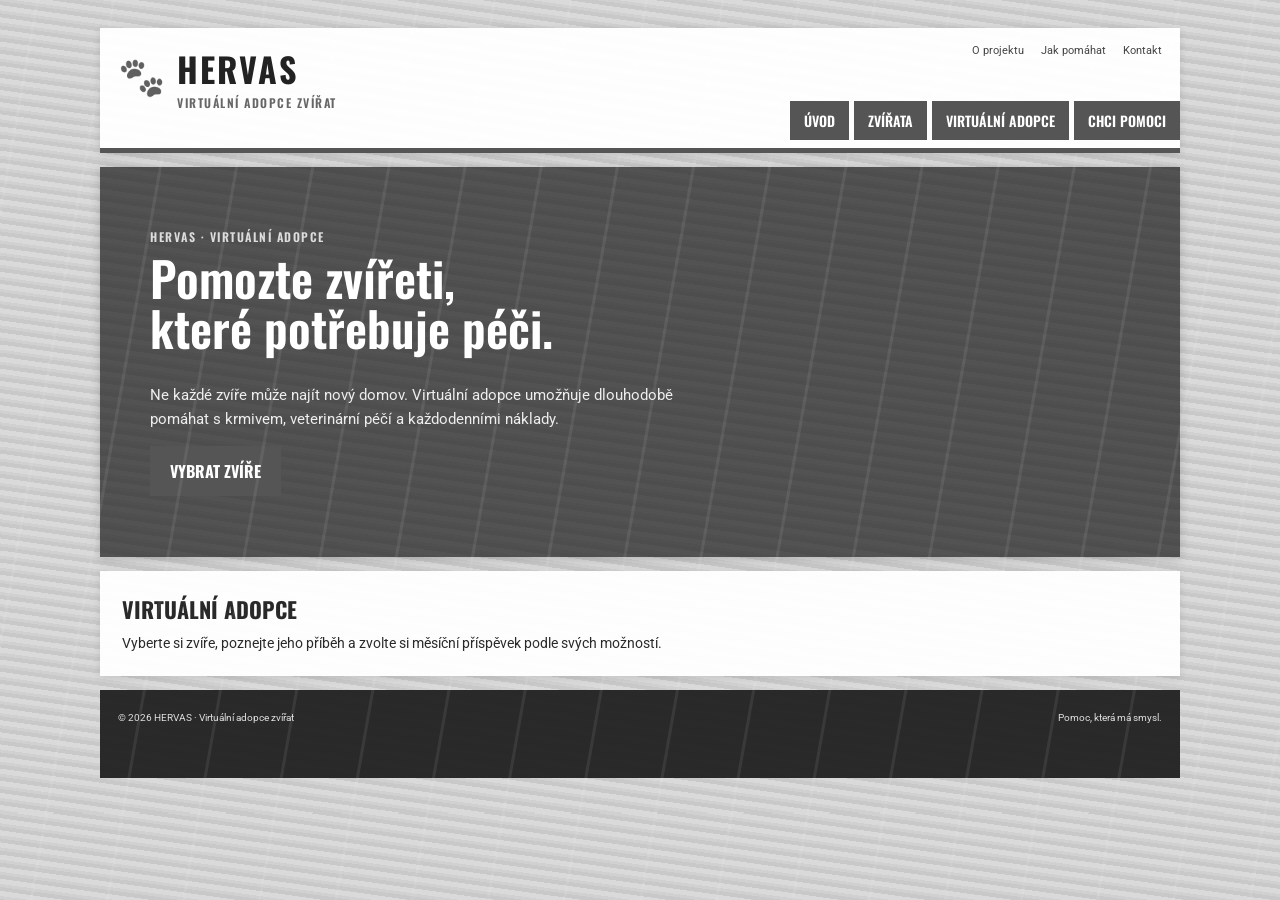
==== virtualni_adopce_hervas/index.html @ 9c5dc6a9 "web" ====
<!DOCTYPE html>
<html lang="cs">
<head>
  <meta charset="UTF-8">
  <meta name="viewport" content="width=device-width, initial-scale=1.0">
  <title>Virtuální adopce HERVAS</title>
  <link rel="stylesheet" href="style.css">
</head>

<body>

<div class="page">

  <header class="header">

    <div class="brand">
      <div class="brand-mark">🐾</div>

      <div>
        <div class="brand-name">HERVAS</div>
        <div class="brand-sub">VIRTUÁLNÍ ADOPCE ZVÍŘAT</div>
      </div>
    </div>

    <div class="top-links">
      <a href="#uvod" onclick="showSection('uvod')">O projektu</a>
      <a href="#pomoc" onclick="showSection('pomoc')">Jak pomáhat</a>
      <a href="#kontakt" onclick="showSection('kontakt')">Kontakt</a>
    </div>

    <nav class="nav">
      <a href="#uvod" onclick="showSection('uvod')">ÚVOD</a>
      <a href="#zvirata" onclick="showSection('zvirata')">ZVÍŘATA</a>
      <a href="#adopce" onclick="showSection('adopce')">VIRTUÁLNÍ ADOPCE</a>
      <a href="#pomoc" onclick="showSection('pomoc')">CHCI POMOCI</a>
    </nav>

  </header>


  <main id="uvod" class="page-section">

    <div class="hero">

      <span class="eyebrow">HERVAS · VIRTUÁLNÍ ADOPCE</span>

      <h1>
        Pomozte zvířeti,<br>
        které potřebuje péči.
      </h1>

      <p>
        Ne každé zvíře může najít nový domov.
        Virtuální adopce umožňuje dlouhodobě pomáhat
        s krmivem, veterinární péčí a každodenními náklady.
      </p>

      <button onclick="showSection('zvirata')">
        VYBRAT ZVÍŘE
      </button>

    </div>


    <section class="intro-box">

      <h2>VIRTUÁLNÍ ADOPCE</h2>

      <p>
        Vyberte si zvíře, poznejte jeho příběh a zvolte si
        měsíční příspěvek podle svých možností.
      </p>

    </section>

  </main>


  <main id="zvirata" class="page-section hidden">

    <div class="section-heading">

      <span class="eyebrow">POMÁHEJTE S NÁMI</span>

      <h1>Zvířata ve virtuální adopci</h1>

      <p>
        Vyberte si zvíře a prohlédněte si jeho příběh.
      </p>

    </div>


    <div class="animal-grid">

      <article class="animal-card" onclick="showAnimal('Mína')">

        <div class="animal-image cat"></div>

        <div class="card-body">
          <h2>Mína</h2>
          <p>Kočka · 7 let</p>
          <span>PROHLÉDNOUT PŘÍBĚH →</span>
        </div>

      </article>


      <article class="animal-card" onclick="showAnimal('Max')">

        <div class="animal-image dog"></div>

        <div class="card-body">
          <h2>Max</h2>
          <p>Pes · 9 let</p>
          <span>PROHLÉDNOUT PŘÍBĚH →</span>
        </div>

      </article>


      <article class="animal-card" onclick="showAnimal('Karim')">

        <div class="animal-image camel"></div>

        <div class="card-body">
          <h2>Karim</h2>
          <p>Velbloud · 12 let</p>
          <span>PROHLÉDNOUT PŘÍBĚH →</span>
        </div>

      </article>


      <article class="animal-card" onclick="showAnimal('Argo')">

        <div class="animal-image wolf"></div>

        <div class="card-body">
          <h2>Argo</h2>
          <p>Vlk · 6 let</p>
          <span>PROHLÉDNOUT PŘÍBĚH →</span>
        </div>

      </article>

    </div>

  </main>


  <main id="detail" class="page-section hidden">

    <button class="back-button" onclick="showSection('zvirata')">
      ← ZPĚT NA ZVÍŘATA
    </button>


    <article class="animal-detail">

      <div class="detail-photo" id="detailPhoto"></div>


      <div class="detail-content">

        <span class="eyebrow">
          VIRTUÁLNÍ ADOPCE
        </span>

        <h1 id="detailName"></h1>

        <h2>PŘÍBĚH ZVÍŘETE</h2>

        <p id="detailIntro"></p>

        <p id="detailText"></p>


        <h2>JAK VAŠE POMOC POMÁHÁ</h2>

        <p id="detailCare"></p>


        <div class="location">

          <h2>KDE SE ZVÍŘE NACHÁZÍ</h2>

          <p id="detailLocation"></p>

          <button onclick="openAdoption()">
            CHCI VIRTUÁLNĚ ADOPTOVAT
          </button>

        </div>

      </div>

    </article>

  </main>


  <main id="adopce" class="page-section hidden">

    <div class="section-heading">

      <span class="eyebrow">JAK TO FUNGUJE</span>

      <h1>Virtuální adopce</h1>

      <p>
        Jednoduchý způsob, jak pravidelně pomáhat zvířatům v péči HERVAS.
      </p>

    </div>


    <div class="steps">

      <div class="step">

        <div class="step-number">01</div>

        <h2>VYBERETE ZVÍŘE</h2>

        <p>
          Prohlédnete si zvířata a vyberete to,
          kterému chcete pomáhat.
        </p>

      </div>


      <div class="step">

        <div class="step-number">02</div>

        <h2>ZVOLÍTE PŘÍSPĚVEK</h2>

        <p>
          Vyberete si měsíční částku podle svých možností.
        </p>

      </div>


      <div class="step">

        <div class="step-number">03</div>

        <h2>POMÁHÁTE</h2>

        <p>
          Váš příspěvek pomáhá s krmivem,
          péčí a veterinárními náklady.
        </p>

      </div>

    </div>


    <div class="help-box">

      <h2>CHCETE ZAČÍT?</h2>

      <p>
        Prohlédněte si zvířata zapojená do virtuální adopce.
      </p>

      <button onclick="showSection('zvirata')">
        ZOBRAZIT ZVÍŘATA
      </button>

    </div>

  </main>


  <main id="pomoc" class="page-section hidden">

    <div class="section-heading">

      <span class="eyebrow">PODPORA HERVAS</span>

      <h1>Chci pomoci</h1>

      <p>
        Každý příspěvek pomáhá zajistit zvířatům potřebnou péči.
      </p>

    </div>


    <div class="help-options">

      <div class="help-card">

        <h2>100 Kč</h2>

        <p>měsíčně</p>

        <button onclick="generalAdoption(100)">
          POMOCI 100 Kč
        </button>

      </div>


      <div class="help-card">

        <h2>250 Kč</h2>

        <p>měsíčně</p>

        <button onclick="generalAdoption(250)">
          POMOCI 250 Kč
        </button>

      </div>


      <div class="help-card">

        <h2>500 Kč</h2>

        <p>měsíčně</p>

        <button onclick="generalAdoption(500)">
          POMOCI 500 Kč
        </button>

      </div>

    </div>

  </main>


  <main id="kontakt" class="page-section hidden">

    <button class="back-button" onclick="showSection('uvod')">
      ← ZPĚT NA ÚVOD
    </button>


    <section class="contact-section">

      <span class="eyebrow">NAPIŠTE NÁM</span>

      <h1>KONTAKT</h1>

      <p class="contact-intro">
        Máte otázku k virtuální adopci nebo chcete zjistit více
        o některém z našich zvířat? Kontaktujte nás.
      </p>


      <div class="contact-grid">

        <div class="contact-card">

          <strong>HERVAS</strong>

          <p>
            Virtuální adopce zvířat<br>
            U Zvířat 15<br>
            100 00 Praha 10
          </p>

        </div>


        <div class="contact-card">

          <strong>TELEFON</strong>

          <p>
            +420 777 123 456
          </p>

        </div>


        <div class="contact-card">

          <strong>E-MAIL</strong>

          <p>
            info@hervas.cz
          </p>

        </div>


        <div class="contact-card">

          <strong>OTEVÍRACÍ DOBA</strong>

          <p>
            Po–Pá: 9:00–16:00
          </p>

        </div>

      </div>


      <div class="contact-message">

        <h2>MÁTE DOTAZ?</h2>

        <p>
          Pokud potřebujete více informací o virtuální adopci,
          můžete nás kontaktovat telefonicky nebo e-mailem.
        </p>

      </div>


      <small>
        Kontaktní údaje jsou fiktivní a slouží pouze pro školní projekt.
      </small>

    </section>

  </main>


  <footer>

    <span>
      © 2026 HERVAS · Virtuální adopce zvířat
    </span>

    <span>
      Pomoc, která má smysl.
    </span>

  </footer>

</div>


<div class="modal" id="adoptionModal">

  <div class="modal-box">

    <button class="close" onclick="closeAdoption()">×</button>

    <div class="big-paw">🐾</div>

    <h2>Virtuální adopce</h2>

    <p id="adoptText">
      Děkujeme, že chcete pomoci.
    </p>


    <div class="amounts">

      <button onclick="chooseAmount(100)">
        100 Kč
      </button>

      <button onclick="chooseAmount(250)">
        250 Kč
      </button>

      <button onclick="chooseAmount(500)">
        500 Kč
      </button>

    </div>


    <small>
      Demo formulář – platba zatím není připojena.
    </small>

  </div>

</div>


<script src="script.js"></script>

</body>
</html>
---- virtualni_adopce_hervas/style.css ----
@import url('https://fonts.googleapis.com/css2?family=Oswald:wght@400;500;600;700&family=Roboto:wght@400;500;700&display=swap');

* {
  box-sizing: border-box;
}

html {
  scroll-behavior: smooth;
}

body {
  margin: 0;
  color: #292929;
  font-family: Roboto, Arial, sans-serif;
  background:
    linear-gradient(rgba(225,225,225,.55), rgba(225,225,225,.55)),
    repeating-linear-gradient(
      8deg,
      #bdbdbd 0 3px,
      #d0d0d0 3px 8px,
      #aaa 8px 12px
    );
}

body::before {
  content: "";
  position: fixed;
  inset: 0;
  pointer-events: none;
  opacity: .08;
  background:
    repeating-linear-gradient(
      100deg,
      transparent 0 35px,
      #fff 36px 38px,
      transparent 39px 75px
    );
}

.page {
  width: min(1080px, calc(100% - 28px));
  margin: 28px auto 35px;
}

.header {
  background: rgba(255,255,255,.96);
  min-height: 125px;
  padding: 15px 18px 0;
  border-bottom: 5px solid #555;
  position: relative;
  box-shadow: 0 2px 8px rgba(0,0,0,.12);
}

.brand {
  display: flex;
  align-items: center;
  gap: 12px;
}

.brand-mark {
  font-size: 38px;
  filter: grayscale(1);
}

.brand-name {
  font: 700 34px Oswald, sans-serif;
  letter-spacing: 2px;
  color: #222;
}

.brand-sub {
  color: #666;
  font: 600 12px Oswald, sans-serif;
  letter-spacing: 1.5px;
}

.top-links {
  position: absolute;
  top: 16px;
  right: 18px;
  font-size: 11px;
}

.top-links a {
  color: #444;
  text-decoration: none;
  margin-left: 14px;
}

.top-links a:hover {
  text-decoration: underline;
}

.nav {
  position: absolute;
  right: 0;
  bottom: 8px;
  display: flex;
  gap: 5px;
}

.nav a {
  padding: 9px 14px;
  color: #fff;
  background: #555;
  text-decoration: none;
  font: 600 14px Oswald, sans-serif;
  transition: .2s;
}

.nav a:hover {
  background: #333;
}

.nav .selected {
  background: #888;
}

.page-section {
  margin-top: 14px;
}

.hidden {
  display: none !important;
}

.eyebrow {
  color: #666;
  font: 600 12px Oswald, sans-serif;
  letter-spacing: 1.5px;
}

h1 {
  font: 600 34px Oswald, sans-serif;
  margin: 5px 0 12px;
  color: #292929;
}

h2 {
  font-family: Oswald, sans-serif;
}

.hero {
  min-height: 390px;
  padding: 55px 50px;
  background:
    linear-gradient(rgba(30,30,30,.72), rgba(30,30,30,.72)),
    url("https://images.unsplash.com/photo-1450778869180-41d0601e046e?auto=format&fit=crop&w=1400&q=85");
  background-size: cover;
  background-position: center;
  color: white;
  display: flex;
  flex-direction: column;
  justify-content: center;
  box-shadow: 0 2px 10px rgba(0,0,0,.18);
}

.hero .eyebrow {
  color: #ddd;
}

.hero h1 {
  color: white;
  font-size: 48px;
  line-height: 1.05;
  margin: 8px 0 15px;
}

.hero p {
  max-width: 570px;
  line-height: 1.6;
  font-size: 15px;
  color: #eee;
}

.hero button,
.location button,
.help-box button {
  width: fit-content;
  border: 0;
  background: #555;
  color: white;
  padding: 13px 20px;
  cursor: pointer;
  font: 700 16px Oswald, sans-serif;
  transition: .2s;
}

.hero button:hover,
.location button:hover,
.help-box button:hover {
  background: #333;
}

.intro-box {
  margin-top: 14px;
  background: rgba(255,255,255,.96);
  padding: 22px;
  box-shadow: 0 2px 8px rgba(0,0,0,.10);
}

.intro-box h2 {
  margin: 0 0 7px;
  font-size: 22px;
}

.intro-box p {
  margin: 0;
  font-size: 14px;
  line-height: 1.6;
}

.section-heading {
  background: rgba(255,255,255,.96);
  padding: 22px;
  margin-bottom: 14px;
  box-shadow: 0 2px 8px rgba(0,0,0,.10);
}

.section-heading h1 {
  margin-bottom: 5px;
}

.section-heading p {
  margin: 0;
  color: #666;
  font-size: 13px;
}

.animal-grid {
  display: grid;
  grid-template-columns: repeat(2, 1fr);
  gap: 16px;
}

.animal-card {
  background: rgba(255,255,255,.97);
  border: 5px solid rgba(255,255,255,.97);
  box-shadow: 0 2px 8px rgba(0,0,0,.14);
  cursor: pointer;
  transition:
    transform .15s ease,
    box-shadow .15s ease;
  overflow: hidden;
}

.animal-card:hover {
  transform: translateY(-4px);
  box-shadow: 0 8px 20px rgba(0,0,0,.22);
}

.animal-image {
  height: 280px;
  background-size: cover;
  background-position: center;
  background-repeat: no-repeat;
  filter: grayscale(10%);
  transition: transform .25s ease;
}

.animal-card:hover .animal-image {
  transform: scale(1.02);
}

.cat {
  background-image:
    url("https://www.vaseveterina.cz/wp-content/uploads/2019/02/DSC9037-zrei-1024x701.jpg");
  background-position: center center;
}

.dog {
  background-image:
    url("https://cdn.pixabay.com/photo/2019/08/26/06/26/black-dog-4430892_640.jpg");
  background-position: center center;
}

.camel {
  background-image:
    url("https://www.zoo-olomouc.cz/sites/default/files/2024-06/dsc_9758_0.jpg");
  background-position: center center;
}

.wolf {
  background-image:
    url("https://upload.wikimedia.org/wikipedia/commons/9/94/Canis_lupus_arctos_-_Tiergarten_Sch%C3%B6nbrunn_2.jpg");
  background-position: center center;
}

.card-body {
  padding: 12px 12px 15px;
}

.card-body h2 {
  margin: 0;
  color: #333;
  font: 600 25px Oswald, sans-serif;
}

.card-body p {
  margin: 2px 0 8px;
  font-size: 11px;
  color: #666;
}

.card-body span {
  color: #555;
  font-size: 11px;
  font-weight: 700;
}

.back-button {
  border: 0;
  background: rgba(255,255,255,.95);
  color: #444;
  padding: 10px 14px;
  margin-bottom: 12px;
  cursor: pointer;
  font: 600 13px Oswald, sans-serif;
}

.back-button:hover {
  background: #ddd;
}

.animal-detail {
  background: rgba(255,255,255,.97);
  padding: 20px;
  display: grid;
  grid-template-columns: 360px 1fr;
  gap: 28px;
  align-items: start;
  box-shadow: 0 2px 8px rgba(0,0,0,.12);
}

.detail-photo {
  width: 100%;
  min-height: 390px;
  background-size: cover;
  background-position: center;
  background-repeat: no-repeat;
  border: 5px solid #fff;
  box-shadow: 0 2px 7px rgba(0,0,0,.18);
  filter: grayscale(10%);
}

.detail-content h1 {
  font-size: 38px;
  margin: 3px 0 15px;
}

.detail-content h2 {
  color: #555;
  font: 600 20px Oswald, sans-serif;
  margin: 15px 0 8px;
}

.detail-content p {
  font-size: 14px;
  line-height: 1.6;
  margin: 0 0 13px;
}

.location {
  margin-top: 28px;
  border-top: 1px solid #ddd;
  padding-top: 10px;
}

.steps {
  display: grid;
  grid-template-columns: repeat(3, 1fr);
  gap: 14px;
}

.step {
  background: rgba(255,255,255,.96);
  padding: 25px;
  min-height: 210px;
  box-shadow: 0 2px 8px rgba(0,0,0,.10);
}

.step-number {
  font: 700 36px Oswald, sans-serif;
  color: #888;
  margin-bottom: 12px;
}

.step h2 {
  margin: 0 0 8px;
  font-size: 20px;
}

.step p {
  color: #555;
  font-size: 13px;
  line-height: 1.55;
}

.help-box {
  margin-top: 14px;
  background: #555;
  color: white;
  padding: 28px;
}

.help-box h2 {
  margin: 0 0 8px;
  font-size: 25px;
}

.help-box p {
  margin: 0 0 18px;
  color: #eee;
}

.help-options {
  display: grid;
  grid-template-columns: repeat(3, 1fr);
  gap: 14px;
}

.help-card {
  background: rgba(255,255,255,.97);
  padding: 30px;
  text-align: center;
  box-shadow: 0 2px 8px rgba(0,0,0,.12);
}

.help-card h2 {
  font-size: 36px;
  margin: 0;
}

.help-card p {
  color: #777;
  margin: 2px 0 20px;
}

.help-card button {
  border: 0;
  background: #555;
  color: white;
  padding: 11px 15px;
  cursor: pointer;
  font: 700 14px Oswald, sans-serif;
}

.help-card button:hover {
  background: #333;
}


/* KONTAKT */

.contact-section {
  padding: 30px;
  background: rgba(255,255,255,.96);
  box-shadow: 0 2px 8px rgba(0,0,0,.10);
}

.contact-section h1 {
  margin: 5px 0 8px;
}

.contact-intro {
  margin: 0 0 24px;
  color: #666;
  font-size: 14px;
  line-height: 1.6;
}

.contact-grid {
  display: grid;
  grid-template-columns: repeat(2, 1fr);
  gap: 14px;
}

.contact-card {
  background: #f1f1f1;
  padding: 22px;
  border-left: 4px solid #555;
  transition: .2s;
}

.contact-card:hover {
  transform: translateY(-2px);
  box-shadow: 0 5px 14px rgba(0,0,0,.10);
}

.contact-card strong {
  font: 600 18px Oswald, sans-serif;
  color: #333;
}

.contact-card p {
  margin: 8px 0 0;
  color: #666;
  font-size: 13px;
  line-height: 1.6;
}

.contact-message {
  margin-top: 14px;
  padding: 24px;
  background: #555;
  color: white;
}

.contact-message h2 {
  margin: 0 0 8px;
  font-size: 22px;
}

.contact-message p {
  margin: 0;
  color: #eee;
  font-size: 13px;
  line-height: 1.6;
}

.contact-section small {
  display: block;
  margin-top: 18px;
  color: #888;
  font-size: 10px;
}

footer {
  margin-top: 14px;
  min-height: 88px;
  padding: 22px 18px;
  background: rgba(35,35,35,.96);
  color: #ddd;
  display: flex;
  justify-content: space-between;
  font-size: 10px;
}

.modal {
  display: none;
  position: fixed;
  inset: 0;
  background: rgba(0,0,0,.65);
  place-items: center;
  z-index: 20;
  padding: 20px;
}

.modal.show {
  display: grid;
}

.modal-box {
  width: min(410px, 100%);
  background: #fff;
  padding: 28px;
  text-align: center;
  position: relative;
  box-shadow: 0 10px 40px rgba(0,0,0,.35);
}

.close {
  position: absolute;
  top: 5px;
  right: 12px;
  border: 0;
  background: transparent;
  font-size: 28px;
  cursor: pointer;
  color: #444;
}

.big-paw {
  font-size: 42px;
  filter: grayscale(1);
}

.modal-box h2 {
  font: 600 28px Oswald, sans-serif;
  margin: 0 0 8px;
}

.modal-box p {
  font-size: 14px;
  line-height: 1.5;
}

.amounts {
  display: flex;
  justify-content: center;
  gap: 8px;
  margin: 18px 0;
}

.amounts button {
  border: 0;
  background: #555;
  color: #fff;
  padding: 9px 15px;
  font-weight: 700;
  cursor: pointer;
}

.amounts button:hover {
  background: #333;
}

.modal-box small {
  color: #777;
}

@media (max-width: 850px) {

  .page {
    width: min(100% - 18px, 700px);
  }

  .top-links {
    display: none;
  }

  .nav {
    position: static;
    margin-top: 15px;
    flex-wrap: wrap;
  }

  .nav a {
    flex: 1 1 45%;
    text-align: center;
  }

  .header {
    padding-bottom: 10px;
  }

  .animal-grid {
    grid-template-columns: 1fr;
  }

  .animal-image {
    height: 320px;
  }

  .animal-detail {
    grid-template-columns: 1fr;
  }

  .detail-photo {
    min-height: 350px;
  }

  .steps {
    grid-template-columns: 1fr;
  }

  .help-options {
    grid-template-columns: 1fr;
  }
}

@media (max-width: 500px) {

  .animal-grid {
    grid-template-columns: 1fr;
  }

  .animal-image {
    height: 270px;
  }

  .hero {
    padding: 35px 25px;
  }

  .hero h1 {
    font-size: 36px;
  }

  .intro-box,
  .section-heading {
    padding: 18px;
  }

  .animal-detail {
    padding: 14px;
  }

  .detail-photo {
    min-height: 280px;
  }

  .contact-section {
    padding: 20px;
  }

  .contact-grid {
    grid-template-columns: 1fr;
  }

  footer {
    flex-direction: column;
    gap: 10px;
  }
}
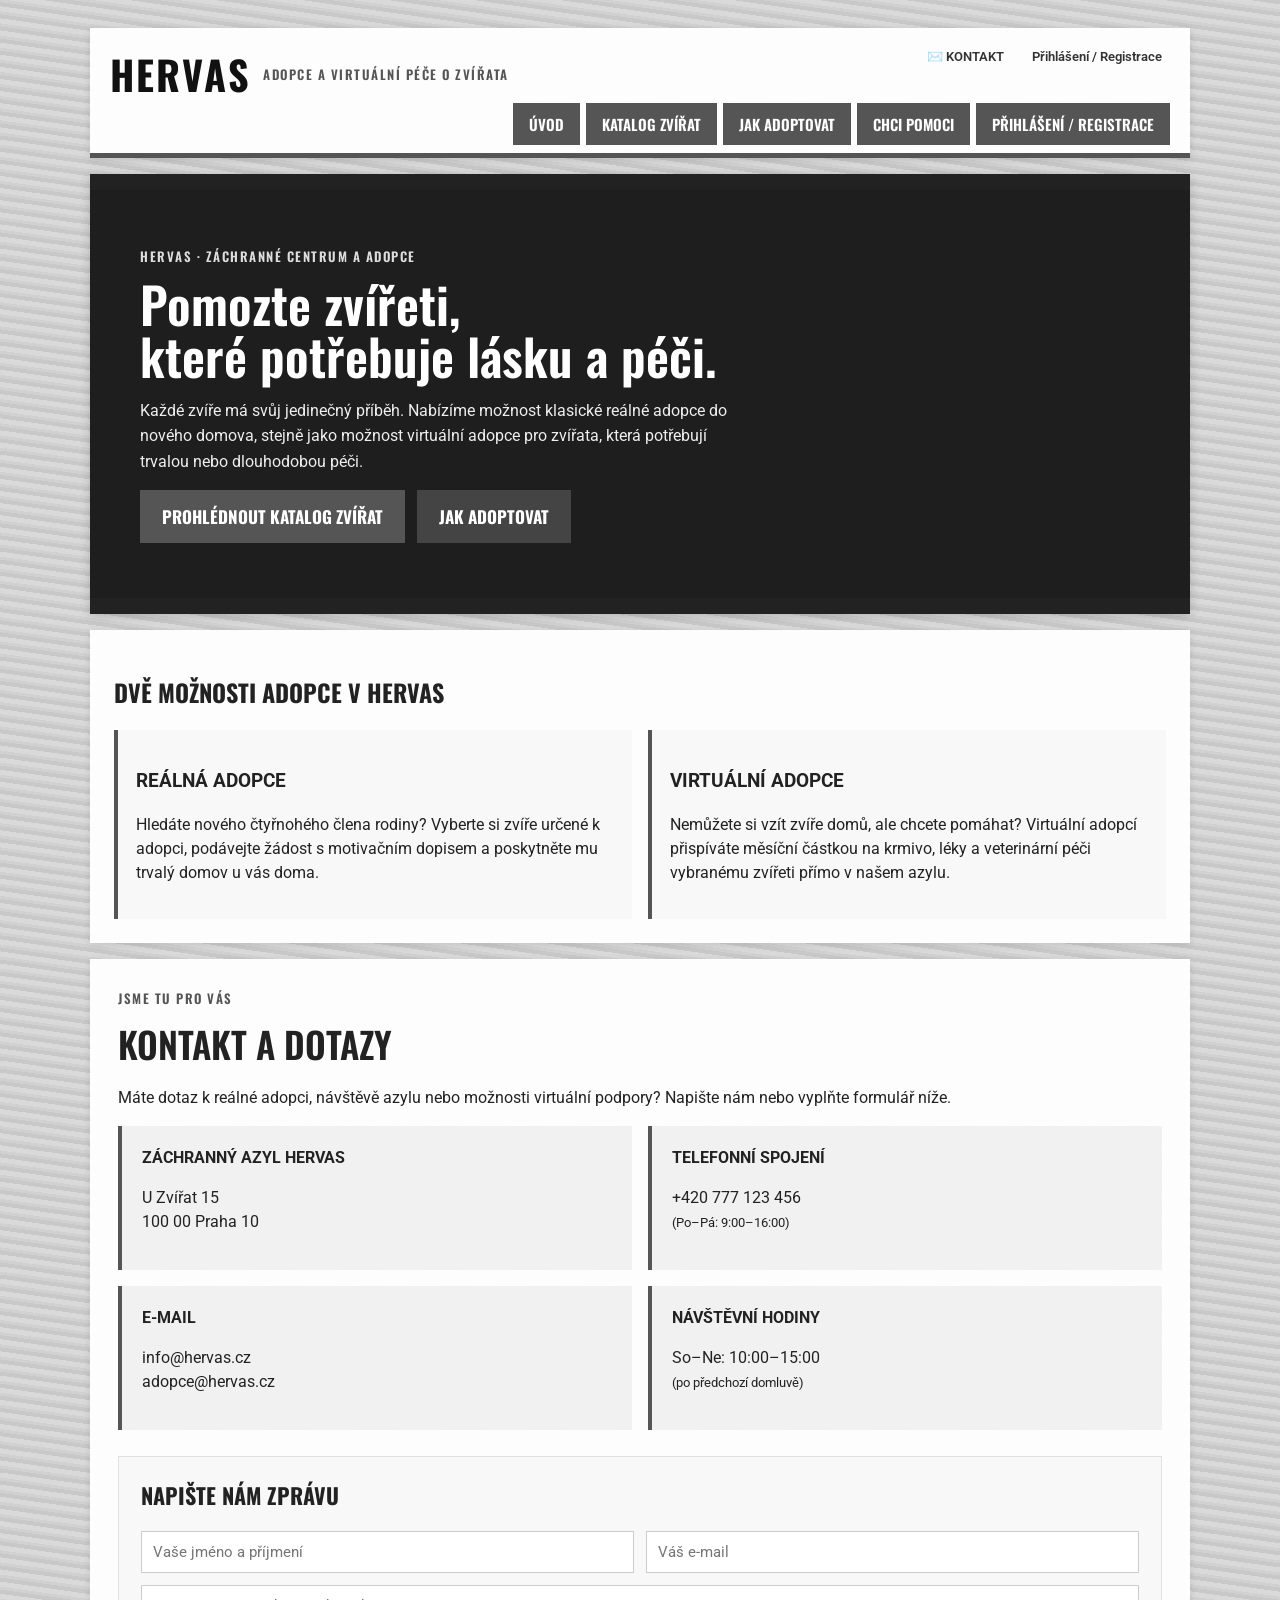
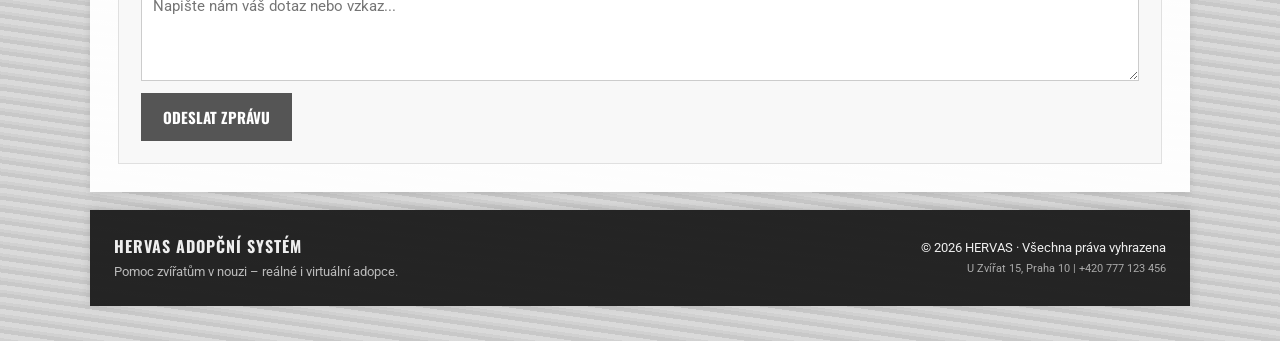
==== commit bdfc4a69: "virtualni_adopce_hervas 2.0 umiram u toho" ====
--- a/virtualni_adopce_hervas/index.html
+++ b/virtualni_adopce_hervas/index.html
@@ -3,487 +3,474 @@
 <head>
   <meta charset="UTF-8">
   <meta name="viewport" content="width=device-width, initial-scale=1.0">
-  <title>Virtuální adopce HERVAS</title>
+  <title>Adopce a Virtuální Adopce Zvířat | HERVAS</title>
   <link rel="stylesheet" href="style.css">
 </head>
-
 <body>
 
 <div class="page">
 
+  <!-- HEADER -->
   <header class="header">
-
-    <div class="brand">
-      <div class="brand-mark">🐾</div>
-
+    <div class="brand" onclick="showSection('uvod')" style="cursor: pointer;">
+      <div class="brand-mark">HERVAS</div>
       <div>
-        <div class="brand-name">HERVAS</div>
-        <div class="brand-sub">VIRTUÁLNÍ ADOPCE ZVÍŘAT</div>
-      </div>
-    </div>
-
+        <div class="brand-sub">ADOPCE A VIRTUÁLNÍ PÉČE O ZVÍŘATA</div>
+      </div>
+    </div>
+
+    <!-- HORNÍ ODKAZY S TLAČÍTKEM KONTAKT -->
     <div class="top-links">
-      <a href="#uvod" onclick="showSection('uvod')">O projektu</a>
-      <a href="#pomoc" onclick="showSection('pomoc')">Jak pomáhat</a>
-      <a href="#kontakt" onclick="showSection('kontakt')">Kontakt</a>
+      <a href="#kontakt" onclick="scrollToContact()">✉️ KONTAKT</a>
+      <span id="authTopLinks"></span>
     </div>
 
     <nav class="nav">
       <a href="#uvod" onclick="showSection('uvod')">ÚVOD</a>
-      <a href="#zvirata" onclick="showSection('zvirata')">ZVÍŘATA</a>
-      <a href="#adopce" onclick="showSection('adopce')">VIRTUÁLNÍ ADOPCE</a>
+      <a href="#zvirata" onclick="showSection('zvirata')">KATALOG ZVÍŘAT</a>
+      <a href="#adopce" onclick="showSection('adopce')">JAK ADOPTOVAT</a>
       <a href="#pomoc" onclick="showSection('pomoc')">CHCI POMOCI</a>
+      <a href="#profil" id="navProfilLink" class="hidden" onclick="showSection('profil')">MŮJ PROFIL</a>
+      <a href="#auth" id="navAuthLink" onclick="showSection('auth')">PŘIHLÁŠENÍ / REGISTRACE</a>
     </nav>
-
   </header>
 
-
+  <!-- ÚVODNÍ STRÁNKA -->
   <main id="uvod" class="page-section">
-
-    <div class="hero">
-
-      <span class="eyebrow">HERVAS · VIRTUÁLNÍ ADOPCE</span>
-
-      <h1>
-        Pomozte zvířeti,<br>
-        které potřebuje péči.
-      </h1>
-
-      <p>
-        Ne každé zvíře může najít nový domov.
-        Virtuální adopce umožňuje dlouhodobě pomáhat
-        s krmivem, veterinární péčí a každodenními náklady.
+    <div class="hero" id="heroSlideshow">
+      <div class="hero-slide slide-in" id="heroSlide1"></div>
+      <div class="hero-slide slide-out" id="heroSlide2"></div>
+
+      <div class="hero-overlay">
+        <span class="eyebrow">HERVAS · ZÁCHRANNÉ CENTRUM A ADOPCE</span>
+        <h1>Pomozte zvířeti,<br>které potřebuje lásku a péči.</h1>
+        <p>
+          Každé zvíře má svůj jedinečný příběh. Nabízíme možnost klasické reálné adopce do nového domova, stejně jako možnost virtuální adopce pro zvířata, která potřebují trvalou nebo dlouhodobou péči.
+        </p>
+        <div style="display: flex; gap: 12px; flex-wrap: wrap; margin-top: 15px;">
+          <button onclick="showSection('zvirata')">PROHLÉDNOUT KATALOG ZVÍŘAT</button>
+          <button onclick="showSection('adopce')" style="background: #444;">JAK ADOPTOVAT</button>
+        </div>
+      </div>
+    </div>
+
+    <section class="intro-box" style="margin-top: 16px;">
+      <h2>DVĚ MOŽNOSTI ADOPCE V HERVAS</h2>
+      <div class="adoption-types-grid">
+        <div class="type-card">
+          <h3>REÁLNÁ ADOPCE</h3>
+          <p>
+            Hledáte nového čtyřnohého člena rodiny? Vyberte si zvíře určené k adopci, podávejte žádost s motivačním dopisem a poskytněte mu trvalý domov u vás doma.
+          </p>
+        </div>
+        <div class="type-card">
+          <h3>VIRTUÁLNÍ ADOPCE</h3>
+          <p>
+            Nemůžete si vzít zvíře domů, ale chcete pomáhat? Virtuální adopcí přispíváte měsíční částkou na krmivo, léky a veterinární péči vybranému zvířeti přímo v našem azylu.
+          </p>
+        </div>
+      </div>
+    </section>
+
+    <!-- SEKCE KONTAKT -->
+    <section id="kontakt" class="contact-section" style="margin-top: 16px;">
+      <span class="eyebrow">JSME TU PRO VÁS</span>
+      <h1>KONTAKT A DOTAZY</h1>
+      <p class="contact-intro">
+        Máte dotaz k reálné adopci, návštěvě azylu nebo možnosti virtuální podpory? Napište nám nebo vyplňte formulář níže.
       </p>
 
-      <button onclick="showSection('zvirata')">
-        VYBRAT ZVÍŘE
-      </button>
-
-    </div>
-
-
-    <section class="intro-box">
-
-      <h2>VIRTUÁLNÍ ADOPCE</h2>
-
-      <p>
-        Vyberte si zvíře, poznejte jeho příběh a zvolte si
-        měsíční příspěvek podle svých možností.
-      </p>
-
+      <div class="contact-grid">
+        <div class="contact-card">
+          <strong>ZÁCHRANNÝ AZYL HERVAS</strong>
+          <p>U Zvířat 15<br>100 00 Praha 10</p>
+        </div>
+        <div class="contact-card">
+          <strong>TELEFONNÍ SPOJENÍ</strong>
+          <p>+420 777 123 456<br><small>(Po–Pá: 9:00–16:00)</small></p>
+        </div>
+        <div class="contact-card">
+          <strong>E-MAIL</strong>
+          <p>info@hervas.cz<br>adopce@hervas.cz</p>
+        </div>
+        <div class="contact-card">
+          <strong>NÁVŠTĚVNÍ HODINY</strong>
+          <p>So–Ne: 10:00–15:00<br><small>(po předchozí domluvě)</small></p>
+        </div>
+      </div>
+
+      <div class="contact-form-box">
+        <h2>NAPIŠTE NÁM ZPRÁVU</h2>
+        <form onsubmit="handleContactSubmit(event)">
+          <div class="form-row">
+            <input type="text" id="contactName" placeholder="Vaše jméno a příjmení" required>
+            <input type="email" id="contactEmail" placeholder="Váš e-mail" required>
+          </div>
+          <textarea id="contactMessage" rows="4" placeholder="Napište nám váš dotaz nebo vzkaz..." required></textarea>
+          <button type="submit">ODESLAT ZPRÁVU</button>
+        </form>
+      </div>
     </section>
-
-  </main>
-
-
+  </main>
+
+  <!-- KATALOG ZVÍŘAT -->
   <main id="zvirata" class="page-section hidden">
-
     <div class="section-heading">
-
-      <span class="eyebrow">POMÁHEJTE S NÁMI</span>
-
-      <h1>Zvířata ve virtuální adopci</h1>
-
-      <p>
-        Vyberte si zvíře a prohlédněte si jeho příběh.
-      </p>
-
-    </div>
-
-
-    <div class="animal-grid">
-
-      <article class="animal-card" onclick="showAnimal('Mína')">
-
-        <div class="animal-image cat"></div>
-
-        <div class="card-body">
-          <h2>Mína</h2>
-          <p>Kočka · 7 let</p>
-          <span>PROHLÉDNOUT PŘÍBĚH →</span>
-        </div>
-
-      </article>
-
-
-      <article class="animal-card" onclick="showAnimal('Max')">
-
-        <div class="animal-image dog"></div>
-
-        <div class="card-body">
-          <h2>Max</h2>
-          <p>Pes · 9 let</p>
-          <span>PROHLÉDNOUT PŘÍBĚH →</span>
-        </div>
-
-      </article>
-
-
-      <article class="animal-card" onclick="showAnimal('Karim')">
-
-        <div class="animal-image camel"></div>
-
-        <div class="card-body">
-          <h2>Karim</h2>
-          <p>Velbloud · 12 let</p>
-          <span>PROHLÉDNOUT PŘÍBĚH →</span>
-        </div>
-
-      </article>
-
-
-      <article class="animal-card" onclick="showAnimal('Argo')">
-
-        <div class="animal-image wolf"></div>
-
-        <div class="card-body">
-          <h2>Argo</h2>
-          <p>Vlk · 6 let</p>
-          <span>PROHLÉDNOUT PŘÍBĚH →</span>
-        </div>
-
-      </article>
-
-    </div>
-
-  </main>
-
-
+      <span class="eyebrow">NAJDI SVÉHO PARŤÁKA NEBO SVOJEHO CHRÁNĚNCE</span>
+      <h1>Katalog zvířat k adopci</h1>
+      <p>Využijte filtr pro vyhledání podle druhu, pohlaví a věku.</p>
+    </div>
+
+    <div class="filter-box">
+      <div class="filter-group">
+        <label>Druh:</label>
+        <select id="filterType" onchange="applyFilters()">
+          <option value="all">Všechny druhy</option>
+          <option value="Pes">Psi</option>
+          <option value="Kočka">Kočky</option>
+          <option value="Ostatní">Ostatní</option>
+        </select>
+      </div>
+
+      <div class="filter-group">
+        <label>Pohlaví:</label>
+        <select id="filterGender" onchange="applyFilters()">
+          <option value="all">Všechna pohlaví</option>
+          <option value="Samec">Samec</option>
+          <option value="Samice">Samice</option>
+        </select>
+      </div>
+
+      <div class="filter-group">
+        <label>Věk:</label>
+        <select id="filterAge" onchange="applyFilters()">
+          <option value="all">Všechny věkové kategorie</option>
+          <option value="young">Mladí (do 3 let)</option>
+          <option value="adult">Dospělí (3–8 let)</option>
+          <option value="senior">Senior (nad 8 let)</option>
+        </select>
+      </div>
+
+      <button class="reset-btn" onclick="resetFilters()">RESETOVAT FILTR</button>
+    </div>
+
+    <div class="animal-grid" id="animalGrid">
+      <!-- Vkládá se dynamicky JS -->
+    </div>
+
+    <div class="pagination" id="paginationControls">
+      <!-- Tlačítka se generují dynamicky -->
+    </div>
+  </main>
+
+  <!-- DETAIL ZVÍŘETE -->
   <main id="detail" class="page-section hidden">
-
-    <button class="back-button" onclick="showSection('zvirata')">
-      ← ZPĚT NA ZVÍŘATA
-    </button>
-
+    <div style="display: flex; justify-content: space-between; align-items: center; margin-bottom: 14px;">
+      <button class="back-button" onclick="showSection('zvirata')" style="margin-bottom: 0;">← ZPĚT NA KATALOG</button>
+      <button id="btnDeleteAnimalDetail" class="hidden logout-btn" onclick="deleteAnimalFromDetail()">🗑️ SMAZAT ZVÍŘE</button>
+    </div>
 
     <article class="animal-detail">
-
       <div class="detail-photo" id="detailPhoto"></div>
 
-
       <div class="detail-content">
-
-        <span class="eyebrow">
-          VIRTUÁLNÍ ADOPCE
-        </span>
+        <div style="display: flex; justify-content: space-between; align-items: center;">
+          <span class="eyebrow" id="detailTypeGender"></span>
+          <span id="detailStatusBadge" class="badge"></span>
+        </div>
 
         <h1 id="detailName"></h1>
 
-        <h2>PŘÍBĚH ZVÍŘETE</h2>
-
+        <h2>O ZVÍŘETI A JEHO PŘÍBĚH</h2>
         <p id="detailIntro"></p>
-
         <p id="detailText"></p>
 
-
-        <h2>JAK VAŠE POMOC POMÁHÁ</h2>
-
+        <h2>PÉČE A POTŘEBY</h2>
         <p id="detailCare"></p>
 
-
         <div class="location">
-
-          <h2>KDE SE ZVÍŘE NACHÁZÍ</h2>
-
+          <h2>UMÍSTĚNÍ</h2>
           <p id="detailLocation"></p>
 
-          <button onclick="openAdoption()">
-            CHCI VIRTUÁLNĚ ADOPTOVAT
+          <div id="adoptionButtonsContainer" style="display: flex; gap: 12px; margin-top: 18px; flex-wrap: wrap;">
+            <button id="btnRealAdoption" onclick="openRealAdoptionModal()">ŽÁDOST O REÁLNOU ADOPCI</button>
+            <button id="btnVirtualAdoption" onclick="openVirtualAdoptionModal()" style="background: #2a7b4c;">VIRTUÁLNÍ ADOPCE</button>
+          </div>
+          
+          <p id="adoptionUnavailableNotice" class="hidden" style="color: #777; font-style: italic; margin-top: 15px;">
+            Toto zvíře momentálně není k dispozici k adopci (bylo již adoptováno nebo je v karanténě).
+          </p>
+        </div>
+      </div>
+    </article>
+  </main>
+
+  <!-- JAK ADOPTOVAT -->
+  <main id="adopce" class="page-section hidden">
+    <div class="section-heading">
+      <span class="eyebrow">PRŮVODCE ADOPCÍ</span>
+      <h1>Jak probíhá adopční proces?</h1>
+      <p>Vyberte si cestu, jak chcete pomoci – reálně nebo virtuálně.</p>
+    </div>
+
+    <div class="steps">
+      <div class="step">
+        <div class="step-number">01</div>
+        <h2>VÝBĚR ZVÍŘETE</h2>
+        <p>Prohlédnete si náš katalog zvířat a vyberete to, které vás nejvíce oslovilo.</p>
+      </div>
+
+      <div class="step">
+        <div class="step-number">02</div>
+        <h2>ODESLÁNÍ ŽÁDOSTI</h2>
+        <p>U reálné adopce vyplníte motivační dopis. U virtuální adopce zvolíte měsíční finanční příspěvek.</p>
+      </div>
+
+      <div class="step">
+        <div class="step-number">03</div>
+        <h2>SCHVÁLENÍ A PÉČE</h2>
+        <p>Náš manažer žádost posoudí. Po schválení se těšíte z nového člena rodiny nebo dostáváte zprávy od chráněnce.</p>
+      </div>
+    </div>
+  </main>
+
+  <!-- CHCI POMOCI -->
+  <main id="pomoc" class="page-section hidden">
+    <div class="section-heading">
+      <span class="eyebrow">PODPORA HERVAS</span>
+      <h1>Chci pomoci obecným příspěvkem</h1>
+      <p>Vaše finanční podpora pomáhá hradit provoz celého záchranného azylu.</p>
+    </div>
+
+    <div class="help-options">
+      <div class="help-card">
+        <h2>100 Kč</h2>
+        <p>měsíčně</p>
+        <button onclick="generalAdoption(100)">POMOCI 100 Kč</button>
+      </div>
+
+      <div class="help-card">
+        <h2>250 Kč</h2>
+        <p>měsíčně</p>
+        <button onclick="generalAdoption(250)">POMOCI 250 Kč</button>
+      </div>
+
+      <div class="help-card">
+        <h2>500 Kč</h2>
+        <p>měsíčně</p>
+        <button onclick="generalAdoption(500)">POMOCI 500 Kč</button>
+      </div>
+    </div>
+  </main>
+
+  <!-- PŘIHLÁŠENÍ / REGISTRACE -->
+  <main id="auth" class="page-section hidden">
+    <div class="auth-container">
+      <div class="auth-box">
+        <h2>PŘIHLÁŠENÍ</h2>
+        <form onsubmit="handleLogin(event)">
+          <input type="email" id="loginEmail" placeholder="E-mail" required>
+          <input type="password" id="loginPassword" placeholder="Heslo" required>
+          <button type="submit">PŘIHLÁSIT SE</button>
+        </form>
+
+        <div style="margin-top: 20px; font-size: 13px; background: #eee; padding: 12px; border-left: 4px solid #555;">
+          <strong>TESTOVACÍ ÚČTY PRO OVĚŘENÍ:</strong><br>
+          • Admin: <code>admin@hervas.cz</code><br>
+          • Manažer: <code>manager@hervas.cz</code><br>
+          • Uživatel: <code>jan@example.com</code><br>
+          <em>(Heslo může být libovolné)</em>
+        </div>
+      </div>
+
+      <div class="auth-box">
+        <h2>NOVÁ REGISTRACE</h2>
+        <form onsubmit="handleRegister(event)">
+          <input type="text" id="regName" placeholder="Jméno a příjmení" required>
+          <input type="email" id="regEmail" placeholder="E-mail" required>
+          <input type="password" id="regPassword" placeholder="Heslo" required>
+          <input type="password" id="regPasswordConfirm" placeholder="Heslo znovu" required>
+          <button type="submit">REGISTROVAT SE</button>
+        </form>
+      </div>
+    </div>
+  </main>
+
+  <!-- KLIENTSKÁ ZÓNA / UŽIVATELSKÝ PROFIL -->
+  <main id="profil" class="page-section hidden">
+    <div class="profile-layout">
+      
+      <!-- LEVÝ SLOUPEC: NAVIGAČNÍ MENU / KATEGORIE -->
+      <aside class="profile-sidebar">
+        <div class="user-info-card">
+          <span class="eyebrow">PŘIHLÁŠENÝ UŽIVATEL</span>
+          <h2 id="profileName">Vítejte</h2>
+          <span id="profileRoleBadge" class="role-badge"></span>
+          <p id="profileEmail" style="font-size: 12px; color: #666; margin-top: 6px;"></p>
+        </div>
+
+        <nav class="profile-menu">
+          <button class="profile-menu-item active" id="tabBtnTransactions" onclick="switchProfileTab('transactions')">
+            💳 Moje transakce a žádosti
           </button>
-
-        </div>
-
-      </div>
-
-    </article>
-
-  </main>
-
-
-  <main id="adopce" class="page-section hidden">
-
-    <div class="section-heading">
-
-      <span class="eyebrow">JAK TO FUNGUJE</span>
-
-      <h1>Virtuální adopce</h1>
-
-      <p>
-        Jednoduchý způsob, jak pravidelně pomáhat zvířatům v péči HERVAS.
-      </p>
-
-    </div>
-
-
-    <div class="steps">
-
-      <div class="step">
-
-        <div class="step-number">01</div>
-
-        <h2>VYBERETE ZVÍŘE</h2>
-
-        <p>
-          Prohlédnete si zvířata a vyberete to,
-          kterému chcete pomáhat.
-        </p>
-
-      </div>
-
-
-      <div class="step">
-
-        <div class="step-number">02</div>
-
-        <h2>ZVOLÍTE PŘÍSPĚVEK</h2>
-
-        <p>
-          Vyberete si měsíční částku podle svých možností.
-        </p>
-
-      </div>
-
-
-      <div class="step">
-
-        <div class="step-number">03</div>
-
-        <h2>POMÁHÁTE</h2>
-
-        <p>
-          Váš příspěvek pomáhá s krmivem,
-          péčí a veterinárními náklady.
-        </p>
-
-      </div>
-
-    </div>
-
-
-    <div class="help-box">
-
-      <h2>CHCETE ZAČÍT?</h2>
-
-      <p>
-        Prohlédněte si zvířata zapojená do virtuální adopce.
-      </p>
-
-      <button onclick="showSection('zvirata')">
-        ZOBRAZIT ZVÍŘATA
-      </button>
-
-    </div>
-
-  </main>
-
-
-  <main id="pomoc" class="page-section hidden">
-
-    <div class="section-heading">
-
-      <span class="eyebrow">PODPORA HERVAS</span>
-
-      <h1>Chci pomoci</h1>
-
-      <p>
-        Každý příspěvek pomáhá zajistit zvířatům potřebnou péči.
-      </p>
-
-    </div>
-
-
-    <div class="help-options">
-
-      <div class="help-card">
-
-        <h2>100 Kč</h2>
-
-        <p>měsíčně</p>
-
-        <button onclick="generalAdoption(100)">
-          POMOCI 100 Kč
-        </button>
-
-      </div>
-
-
-      <div class="help-card">
-
-        <h2>250 Kč</h2>
-
-        <p>měsíčně</p>
-
-        <button onclick="generalAdoption(250)">
-          POMOCI 250 Kč
-        </button>
-
-      </div>
-
-
-      <div class="help-card">
-
-        <h2>500 Kč</h2>
-
-        <p>měsíčně</p>
-
-        <button onclick="generalAdoption(500)">
-          POMOCI 500 Kč
-        </button>
-
-      </div>
-
-    </div>
-
-  </main>
-
-
-  <main id="kontakt" class="page-section hidden">
-
-    <button class="back-button" onclick="showSection('uvod')">
-      ← ZPĚT NA ÚVOD
-    </button>
-
-
-    <section class="contact-section">
-
-      <span class="eyebrow">NAPIŠTE NÁM</span>
-
-      <h1>KONTAKT</h1>
-
-      <p class="contact-intro">
-        Máte otázku k virtuální adopci nebo chcete zjistit více
-        o některém z našich zvířat? Kontaktujte nás.
-      </p>
-
-
-      <div class="contact-grid">
-
-        <div class="contact-card">
-
-          <strong>HERVAS</strong>
-
-          <p>
-            Virtuální adopce zvířat<br>
-            U Zvířat 15<br>
-            100 00 Praha 10
-          </p>
-
-        </div>
-
-
-        <div class="contact-card">
-
-          <strong>TELEFON</strong>
-
-          <p>
-            +420 777 123 456
-          </p>
-
-        </div>
-
-
-        <div class="contact-card">
-
-          <strong>E-MAIL</strong>
-
-          <p>
-            info@hervas.cz
-          </p>
-
-        </div>
-
-
-        <div class="contact-card">
-
-          <strong>OTEVÍRACÍ DOBA</strong>
-
-          <p>
-            Po–Pá: 9:00–16:00
-          </p>
-
-        </div>
-
-      </div>
-
-
-      <div class="contact-message">
-
-        <h2>MÁTE DOTAZ?</h2>
-
-        <p>
-          Pokud potřebujete více informací o virtuální adopci,
-          můžete nás kontaktovat telefonicky nebo e-mailem.
-        </p>
-
-      </div>
-
-
-      <small>
-        Kontaktní údaje jsou fiktivní a slouží pouze pro školní projekt.
-      </small>
-
-    </section>
-
-  </main>
-
-
-  <footer>
-
-    <span>
-      © 2026 HERVAS · Virtuální adopce zvířat
-    </span>
-
-    <span>
-      Pomoc, která má smysl.
-    </span>
-
+          <button class="profile-menu-item" id="tabBtnSettings" onclick="switchProfileTab('settings')">
+            ⚙️ Nastavení účtu
+          </button>
+          <button class="profile-menu-item hidden" id="tabBtnManager" onclick="switchProfileTab('manager')">
+            🛠️ Manažerský panel
+          </button>
+          <button class="profile-menu-item hidden" id="tabBtnAdminRoles" onclick="switchProfileTab('adminRoles')">
+            👑 Správa uživatelských rolí
+          </button>
+          <button class="profile-menu-item logout-item" onclick="handleLogout()">
+            🚪 Odhlásit se
+          </button>
+        </nav>
+      </aside>
+
+      <!-- PRAVÝ SLOUPEC: OBSAHOVÁ ČÁST -->
+      <section class="profile-content">
+        
+        <!-- KATEGORIE 1: TRANSAKCE A ŽÁDOSTI -->
+        <div id="tabContentTransactions" class="tab-pane">
+          <div class="section-heading" style="padding: 18px; margin-bottom: 16px;">
+            <h1>Moje transakce a žádosti o adopci</h1>
+            <p>Přehled všech vašich proběhlých virtuálních příspěvků a podaných žádostí o adopci.</p>
+          </div>
+          <div id="userTransactionsList" class="transactions-list">
+            <!-- Vkládá se dynamicky JS -->
+          </div>
+        </div>
+
+        <!-- KATEGORIE 2: NASTAVENÍ ÚČTU -->
+        <div id="tabContentSettings" class="tab-pane hidden">
+          <div class="section-heading" style="padding: 18px; margin-bottom: 16px;">
+            <h1>Nastavení profilu a zabezpečení</h1>
+            <p>Správa vašeho zákaznického účtu.</p>
+          </div>
+
+          <div class="profile-section">
+            <h3>Osobní údaje</h3>
+            <form onsubmit="handleUpdateProfile(event)" style="display: flex; flex-direction: column; gap: 12px; max-width: 420px;">
+              <label style="font-size: 13px; font-weight: bold;">Jméno a příjmení:</label>
+              <input type="text" id="editUserName" style="padding: 10px; border: 1px solid #ccc;" required>
+              <button type="submit" style="background: #555; color: white; border: 0; padding: 12px; font-weight: bold; cursor: pointer; width: fit-content;">ULOŽIT ZMĚNY</button>
+            </form>
+          </div>
+
+          <div class="profile-section" style="margin-top: 16px; border-left: 4px solid #8b0000;">
+            <h3>Zrušení účtu</h3>
+            <p style="font-size: 14px; color: #666;">Vymazáním účtu dojde k trvalému odstranění vašich údajů ze systému HERVAS.</p>
+            <button onclick="deleteUserAccount()" class="delete-account-btn">⚠️ TRVALE SMAZAT ÚČET</button>
+          </div>
+        </div>
+
+        <!-- KATEGORIE 3: MANAŽERSKÝ PANEL -->
+        <div id="tabContentManager" class="tab-pane hidden">
+          <div class="section-heading" style="padding: 18px; margin-bottom: 16px;">
+            <h1>Manažerský panel správce</h1>
+            <p>Schvalování žádostí a správa zvířat v nabídce.</p>
+          </div>
+
+          <div class="manager-sub-section">
+            <h3>1. Správa žádostí a transakcí uživatelů</h3>
+            <div id="managerRequestsList">
+              <!-- Dynamický seznam žádostí -->
+            </div>
+          </div>
+
+          <div class="manager-sub-section" style="margin-top: 16px;">
+            <h3>2. Přidat nové zvíře do nabídky</h3>
+            <form onsubmit="handleAddAnimal(event)" class="add-animal-form">
+              <input type="text" id="addName" placeholder="Jméno zvířete" required>
+              <select id="addType" required>
+                <option value="Pes">Pes</option>
+                <option value="Kočka">Kočka</option>
+                <option value="Ostatní">Ostatní</option>
+              </select>
+              <input type="text" id="addGender" placeholder="Pohlaví (Samec/Samice)" required>
+              <input type="number" id="addAge" placeholder="Věk (v letech)" required>
+              <select id="addStatus" required>
+                <option value="Active">Active</option>
+                <option value="Adopted">Adopted</option>
+                <option value="Deactivated">Deactivated</option>
+              </select>
+              <input type="text" id="addImage" placeholder="URL adresa obrázku zvířete" required>
+              <input type="text" id="addIntro" placeholder="Krátký úvod" required>
+              <textarea id="addText" placeholder="Celý příběh" required></textarea>
+              <textarea id="addCare" placeholder="Péče a potřeby" required></textarea>
+              <input type="text" id="addLocation" placeholder="Lokalita" required>
+              <button type="submit">PŘIDAT ZVÍŘE DO SYSTÉMU</button>
+            </form>
+          </div>
+        </div>
+
+        <!-- KATEGORIE 4: SPRÁVA ROLÍ (POUZE PRO ADMINA) -->
+        <div id="tabContentAdminRoles" class="tab-pane hidden">
+          <div class="section-heading" style="padding: 18px; margin-bottom: 16px;">
+            <h1>Administrace uživatelských rolí</h1>
+            <p>Přiřazování a odebírání oprávnění Manažera a Administrátora.</p>
+          </div>
+
+          <div class="profile-section">
+            <h3>Seznam uživatelů a jejich oprávnění</h3>
+            <div id="adminUsersList" class="transactions-list">
+              <!-- Dynamický seznam uživatelů -->
+            </div>
+          </div>
+        </div>
+
+      </section>
+
+    </div>
+  </main>
+
+  <!-- POSUNUTÁ A ZPŘEHLEDNĚNÁ PATIČKA NAHOŘE NAD OKRAJE -->
+  <footer class="footer">
+    <div class="footer-content">
+      <div>
+        <strong>HERVAS ADOPČNÍ SYSTÉM</strong>
+        <p>Pomoc zvířatům v nouzi – reálné i virtuální adopce.</p>
+      </div>
+      <div style="text-align: right;">
+        <span>© 2026 HERVAS · Všechna práva vyhrazena</span><br>
+        <small style="color: #aaa;">U Zvířat 15, Praha 10 | +420 777 123 456</small>
+      </div>
+    </div>
   </footer>
 
 </div>
 
-
+<!-- MODÁLNÍ OKNA -->
 <div class="modal" id="adoptionModal">
-
   <div class="modal-box">
-
-    <button class="close" onclick="closeAdoption()">×</button>
-
-    <div class="big-paw">🐾</div>
-
-    <h2>Virtuální adopce</h2>
-
-    <p id="adoptText">
-      Děkujeme, že chcete pomoci.
-    </p>
-
-
+    <button class="close" onclick="closeAdoptionModal()">×</button>
+    <h2>VIRTUÁLNÍ ADOPCE</h2>
+    <p id="adoptText">Děkujeme, že chcete pomoci.</p>
     <div class="amounts">
-
-      <button onclick="chooseAmount(100)">
-        100 Kč
-      </button>
-
-      <button onclick="chooseAmount(250)">
-        250 Kč
-      </button>
-
-      <button onclick="chooseAmount(500)">
-        500 Kč
-      </button>
-
-    </div>
-
-
-    <small>
-      Demo formulář – platba zatím není připojena.
-    </small>
-
+      <button onclick="chooseAmount(100)">100 Kč</button>
+      <button onclick="chooseAmount(250)">250 Kč</button>
+      <button onclick="chooseAmount(500)">500 Kč</button>
+    </div>
+    <small>Výběrem částky se odešle zkušební virtuální transakce do vašeho profilu.</small>
   </div>
-
 </div>
 
+<div class="modal" id="realAdoptionModal">
+  <div class="modal-box" style="width: min(520px, 100%);">
+    <button class="close" onclick="closeRealAdoptionModal()">×</button>
+    <h2>ŽÁDOST O REÁLNOU ADOPCI</h2>
+    <p id="realAdoptText"></p>
+    
+    <form onsubmit="submitRealAdoption(event)" style="text-align: left; margin-top: 15px;">
+      <label style="font-size: 13px; font-weight: bold;">Motivační dopis (Proč si chcete zvíře adoptovat?):</label>
+      <textarea id="realAdoptMotivation" rows="5" required style="width: 100%; margin-top: 6px; padding: 10px; border: 1px solid #ccc;" placeholder="Napište nám o vašich zkušenostech, domácích podmínkách a důvodu adopce..."></textarea>
+      
+      <button type="submit" style="width: 100%; margin-top: 12px; background: #555; color: white; padding: 12px; border: 0; font-weight: bold; cursor: pointer;">ODESLAT ŽÁDOST O ADOPCI</button>
+    </form>
+  </div>
+</div>
 
 <script src="script.js"></script>
-
 </body>
 </html>
--- a/virtualni_adopce_hervas/style.css
+++ b/virtualni_adopce_hervas/style.css
@@ -8,10 +8,13 @@
   scroll-behavior: smooth;
 }
 
+/* ZVĚTŠENÍ ZÁKLADNÍHO TEXTU */
 body {
   margin: 0;
-  color: #292929;
+  color: #222;
   font-family: Roboto, Arial, sans-serif;
+  font-size: 16px;
+  line-height: 1.5;
   background:
     linear-gradient(rgba(225,225,225,.55), rgba(225,225,225,.55)),
     repeating-linear-gradient(
@@ -22,30 +25,15 @@
     );
 }
 
-body::before {
-  content: "";
-  position: fixed;
-  inset: 0;
-  pointer-events: none;
-  opacity: .08;
-  background:
-    repeating-linear-gradient(
-      100deg,
-      transparent 0 35px,
-      #fff 36px 38px,
-      transparent 39px 75px
-    );
-}
-
 .page {
-  width: min(1080px, calc(100% - 28px));
+  width: min(1100px, calc(100% - 28px));
   margin: 28px auto 35px;
 }
 
 .header {
   background: rgba(255,255,255,.96);
-  min-height: 125px;
-  padding: 15px 18px 0;
+  min-height: 130px;
+  padding: 16px 20px 0;
   border-bottom: 5px solid #555;
   position: relative;
   box-shadow: 0 2px 8px rgba(0,0,0,.12);
@@ -58,53 +46,55 @@
 }
 
 .brand-mark {
-  font-size: 38px;
-  filter: grayscale(1);
-}
-
-.brand-name {
-  font: 700 34px Oswald, sans-serif;
+  font: 700 40px Oswald, sans-serif;
   letter-spacing: 2px;
-  color: #222;
+  color: #111;
 }
 
 .brand-sub {
-  color: #666;
-  font: 600 12px Oswald, sans-serif;
+  color: #555;
+  font: 600 13px Oswald, sans-serif;
   letter-spacing: 1.5px;
 }
 
+/* HORNÍ ODKAZY A TLAČÍTKO KONTAKT */
 .top-links {
   position: absolute;
   top: 16px;
-  right: 18px;
-  font-size: 11px;
+  right: 20px;
+  font-size: 13px;
+  display: flex;
+  align-items: center;
+  gap: 12px;
 }
 
 .top-links a {
-  color: #444;
+  color: #333;
   text-decoration: none;
-  margin-left: 14px;
+  font-weight: 600;
+  padding: 3px 8px;
+  border-radius: 3px;
+  transition: background .2s;
 }
 
 .top-links a:hover {
-  text-decoration: underline;
+  background: #eee;
 }
 
 .nav {
   position: absolute;
-  right: 0;
+  right: 20px;
   bottom: 8px;
   display: flex;
-  gap: 5px;
+  gap: 6px;
 }
 
 .nav a {
-  padding: 9px 14px;
+  padding: 10px 16px;
   color: #fff;
   background: #555;
   text-decoration: none;
-  font: 600 14px Oswald, sans-serif;
+  font: 600 15px Oswald, sans-serif;
   transition: .2s;
 }
 
@@ -117,7 +107,7 @@
 }
 
 .page-section {
-  margin-top: 14px;
+  margin-top: 16px;
 }
 
 .hidden {
@@ -125,34 +115,58 @@
 }
 
 .eyebrow {
-  color: #666;
-  font: 600 12px Oswald, sans-serif;
+  color: #555;
+  font: 600 13px Oswald, sans-serif;
   letter-spacing: 1.5px;
 }
 
 h1 {
-  font: 600 34px Oswald, sans-serif;
-  margin: 5px 0 12px;
-  color: #292929;
+  font: 600 36px Oswald, sans-serif;
+  margin: 6px 0 14px;
+  color: #222;
 }
 
 h2 {
   font-family: Oswald, sans-serif;
-}
-
+  font-size: 24px;
+}
+
+/* HERO SLIDESHOW */
 .hero {
-  min-height: 390px;
-  padding: 55px 50px;
-  background:
-    linear-gradient(rgba(30,30,30,.72), rgba(30,30,30,.72)),
-    url("https://images.unsplash.com/photo-1450778869180-41d0601e046e?auto=format&fit=crop&w=1400&q=85");
-  background-size: cover;
-  background-position: center;
+  min-height: 440px;
+  position: relative;
   color: white;
   display: flex;
   flex-direction: column;
   justify-content: center;
   box-shadow: 0 2px 10px rgba(0,0,0,.18);
+  overflow: hidden;
+  background-color: #222;
+}
+
+.hero-slide {
+  position: absolute;
+  inset: 0;
+  background-size: cover;
+  background-position: center center;
+  background-repeat: no-repeat;
+  transition: opacity 1.8s ease-in-out;
+  opacity: 0;
+  z-index: 1;
+}
+
+.hero-slide.active {
+  opacity: 1;
+  z-index: 2;
+}
+
+.hero-overlay {
+  position: relative;
+  z-index: 3;
+  background: rgba(30, 30, 30, 0.72);
+  width: 100%;
+  height: 100%;
+  padding: 55px 50px;
 }
 
 .hero .eyebrow {
@@ -161,15 +175,15 @@
 
 .hero h1 {
   color: white;
-  font-size: 48px;
+  font-size: 50px;
   line-height: 1.05;
   margin: 8px 0 15px;
 }
 
 .hero p {
-  max-width: 570px;
+  max-width: 600px;
   line-height: 1.6;
-  font-size: 15px;
+  font-size: 16px;
   color: #eee;
 }
 
@@ -180,9 +194,9 @@
   border: 0;
   background: #555;
   color: white;
-  padding: 13px 20px;
-  cursor: pointer;
-  font: 700 16px Oswald, sans-serif;
+  padding: 14px 22px;
+  cursor: pointer;
+  font: 700 17px Oswald, sans-serif;
   transition: .2s;
 }
 
@@ -193,44 +207,81 @@
 }
 
 .intro-box {
-  margin-top: 14px;
-  background: rgba(255,255,255,.96);
-  padding: 22px;
+  background: rgba(255,255,255,.96);
+  padding: 24px;
   box-shadow: 0 2px 8px rgba(0,0,0,.10);
 }
 
-.intro-box h2 {
-  margin: 0 0 7px;
-  font-size: 22px;
-}
-
-.intro-box p {
-  margin: 0;
-  font-size: 14px;
-  line-height: 1.6;
+.adoption-types-grid {
+  display: grid;
+  grid-template-columns: 1fr 1fr;
+  gap: 16px;
+  margin-top: 12px;
+}
+
+.type-card {
+  background: #f8f8f8;
+  padding: 18px;
+  border-left: 4px solid #555;
 }
 
 .section-heading {
   background: rgba(255,255,255,.96);
-  padding: 22px;
-  margin-bottom: 14px;
+  padding: 24px;
+  margin-bottom: 16px;
   box-shadow: 0 2px 8px rgba(0,0,0,.10);
 }
 
-.section-heading h1 {
-  margin-bottom: 5px;
-}
-
-.section-heading p {
-  margin: 0;
-  color: #666;
-  font-size: 13px;
-}
-
+/* FILTRACE */
+.filter-box {
+  background: rgba(255,255,255,.96);
+  padding: 18px 24px;
+  margin-bottom: 16px;
+  display: flex;
+  gap: 16px;
+  align-items: flex-end;
+  flex-wrap: wrap;
+  box-shadow: 0 2px 8px rgba(0,0,0,.10);
+}
+
+.filter-group {
+  display: flex;
+  flex-direction: column;
+  gap: 5px;
+}
+
+.filter-group label {
+  font: 600 13px Oswald, sans-serif;
+  color: #555;
+}
+
+.filter-group select {
+  padding: 9px 14px;
+  border: 1px solid #ccc;
+  background: #fff;
+  font-family: Roboto, sans-serif;
+  font-size: 15px;
+  min-width: 150px;
+}
+
+.reset-btn {
+  background: #777;
+  color: white;
+  border: 0;
+  padding: 10px 18px;
+  font: 600 13px Oswald, sans-serif;
+  cursor: pointer;
+}
+
+.reset-btn:hover {
+  background: #333;
+}
+
+/* MŘÍŽKA ZVÍŘAT A TLAČÍTKO SMAZAT V KATALOGU */
 .animal-grid {
   display: grid;
-  grid-template-columns: repeat(2, 1fr);
-  gap: 16px;
+  grid-template-columns: repeat(3, 1fr);
+  gap: 18px;
 }
 
 .animal-card {
@@ -238,10 +289,11 @@
   border: 5px solid rgba(255,255,255,.97);
   box-shadow: 0 2px 8px rgba(0,0,0,.14);
   cursor: pointer;
-  transition:
-    transform .15s ease,
-    box-shadow .15s ease;
+  transition: transform .15s ease, box-shadow .15s ease;
   overflow: hidden;
+  position: relative;
+  display: flex;
+  flex-direction: column;
 }
 
 .animal-card:hover {
@@ -250,456 +302,353 @@
 }
 
 .animal-image {
-  height: 280px;
+  height: 220px;
   background-size: cover;
   background-position: center;
   background-repeat: no-repeat;
   filter: grayscale(10%);
-  transition: transform .25s ease;
-}
-
-.animal-card:hover .animal-image {
-  transform: scale(1.02);
-}
-
-.cat {
-  background-image:
-    url("https://www.vaseveterina.cz/wp-content/uploads/2019/02/DSC9037-zrei-1024x701.jpg");
-  background-position: center center;
-}
-
-.dog {
-  background-image:
-    url("https://cdn.pixabay.com/photo/2019/08/26/06/26/black-dog-4430892_640.jpg");
-  background-position: center center;
-}
-
-.camel {
-  background-image:
-    url("https://www.zoo-olomouc.cz/sites/default/files/2024-06/dsc_9758_0.jpg");
-  background-position: center center;
-}
-
-.wolf {
-  background-image:
-    url("https://upload.wikimedia.org/wikipedia/commons/9/94/Canis_lupus_arctos_-_Tiergarten_Sch%C3%B6nbrunn_2.jpg");
-  background-position: center center;
 }
 
 .card-body {
-  padding: 12px 12px 15px;
+  padding: 15px;
+  display: flex;
+  flex-direction: column;
+  flex-grow: 1;
 }
 
 .card-body h2 {
   margin: 0;
-  color: #333;
-  font: 600 25px Oswald, sans-serif;
+  color: #222;
+  font: 600 24px Oswald, sans-serif;
 }
 
 .card-body p {
-  margin: 2px 0 8px;
-  font-size: 11px;
-  color: #666;
-}
-
-.card-body span {
+  margin: 4px 0 12px;
+  font-size: 14px;
   color: #555;
-  font-size: 11px;
-  font-weight: 700;
-}
-
+}
+
+.card-actions-row {
+  margin-top: auto;
+  padding-top: 10px;
+  border-top: 1px dashed #ddd;
+  display: flex;
+  justify-content: space-between;
+  align-items: center;
+}
+
+.delete-animal-btn-card {
+  background: #b83232;
+  color: white;
+  border: 0;
+  padding: 6px 10px;
+  font-size: 12px;
+  font-weight: bold;
+  cursor: pointer;
+  border-radius: 2px;
+  transition: background .2s;
+}
+
+.delete-animal-btn-card:hover {
+  background: #8b0000;
+}
+
+/* STÁTUSOVÉ ŠTÍTKY */
+.badge {
+  display: inline-block;
+  padding: 4px 10px;
+  font: 700 12px Oswald, sans-serif;
+  letter-spacing: 0.5px;
+  color: #fff;
+  border-radius: 2px;
+}
+
+.badge-active { background: #2a7b4c; }
+.badge-adopted { background: #b83232; }
+.badge-deactivated { background: #777; }
+
+/* STRÁNKOVÁNÍ */
+.pagination {
+  display: flex;
+  justify-content: center;
+  gap: 8px;
+  margin-top: 22px;
+}
+
+.pagination button {
+  background: #fff;
+  border: 1px solid #ccc;
+  padding: 9px 16px;
+  font: 600 15px Oswald, sans-serif;
+  cursor: pointer;
+}
+
+.pagination button.active {
+  background: #555;
+  color: white;
+  border-color: #555;
+}
+
+/* DETAIL ZVÍŘETE */
 .back-button {
   border: 0;
   background: rgba(255,255,255,.95);
   color: #444;
-  padding: 10px 14px;
-  margin-bottom: 12px;
-  cursor: pointer;
-  font: 600 13px Oswald, sans-serif;
-}
-
-.back-button:hover {
-  background: #ddd;
-}
+  padding: 11px 16px;
+  cursor: pointer;
+  font: 600 14px Oswald, sans-serif;
+}
+
+.back-button:hover { background: #ddd; }
 
 .animal-detail {
   background: rgba(255,255,255,.97);
-  padding: 20px;
+  padding: 24px;
   display: grid;
-  grid-template-columns: 360px 1fr;
-  gap: 28px;
-  align-items: start;
+  grid-template-columns: 380px 1fr;
+  gap: 30px;
   box-shadow: 0 2px 8px rgba(0,0,0,.12);
 }
 
 .detail-photo {
   width: 100%;
-  min-height: 390px;
+  min-height: 380px;
   background-size: cover;
   background-position: center;
-  background-repeat: no-repeat;
   border: 5px solid #fff;
   box-shadow: 0 2px 7px rgba(0,0,0,.18);
-  filter: grayscale(10%);
-}
-
-.detail-content h1 {
-  font-size: 38px;
-  margin: 3px 0 15px;
-}
-
-.detail-content h2 {
-  color: #555;
-  font: 600 20px Oswald, sans-serif;
-  margin: 15px 0 8px;
-}
-
-.detail-content p {
-  font-size: 14px;
-  line-height: 1.6;
-  margin: 0 0 13px;
-}
-
-.location {
-  margin-top: 28px;
-  border-top: 1px solid #ddd;
-  padding-top: 10px;
-}
-
-.steps {
+}
+
+.detail-content h1 { font-size: 42px; margin: 4px 0 16px; }
+.detail-content h2 { color: #444; font: 600 22px Oswald, sans-serif; margin: 18px 0 8px; }
+.detail-content p { font-size: 15px; line-height: 1.6; margin: 0 0 14px; }
+
+/* DVOUSLOUPCOVÝ PROFIL */
+.profile-layout {
   display: grid;
-  grid-template-columns: repeat(3, 1fr);
-  gap: 14px;
-}
-
-.step {
-  background: rgba(255,255,255,.96);
-  padding: 25px;
-  min-height: 210px;
+  grid-template-columns: 290px 1fr;
+  gap: 22px;
+  align-items: start;
+}
+
+.profile-sidebar {
+  background: rgba(255,255,255,.96);
+  padding: 22px;
   box-shadow: 0 2px 8px rgba(0,0,0,.10);
 }
 
-.step-number {
-  font: 700 36px Oswald, sans-serif;
-  color: #888;
-  margin-bottom: 12px;
-}
-
-.step h2 {
-  margin: 0 0 8px;
-  font-size: 20px;
-}
-
-.step p {
-  color: #555;
+.user-info-card {
+  padding-bottom: 16px;
+  border-bottom: 2px solid #eee;
+  margin-bottom: 16px;
+}
+
+.user-info-card h2 {
+  margin: 6px 0;
+  font-size: 24px;
+}
+
+.profile-menu {
+  display: flex;
+  flex-direction: column;
+  gap: 9px;
+}
+
+.profile-menu-item {
+  width: 100%;
+  text-align: left;
+  padding: 13px 16px;
+  background: #f5f5f5;
+  border: 0;
+  border-left: 4px solid transparent;
+  font: 600 14px Oswald, sans-serif;
+  cursor: pointer;
+  transition: .2s;
+  color: #333;
+}
+
+.profile-menu-item:hover {
+  background: #e8e8e8;
+}
+
+.profile-menu-item.active {
+  background: #555;
+  color: white;
+  border-left-color: #222;
+}
+
+.profile-menu-item.logout-item {
+  margin-top: 16px;
+  background: #fff0f0;
+  color: #b83232;
+}
+
+.profile-menu-item.logout-item:hover {
+  background: #b83232;
+  color: white;
+}
+
+.profile-content {
+  display: flex;
+  flex-direction: column;
+}
+
+.tab-pane {
+  display: flex;
+  flex-direction: column;
+}
+
+.profile-section {
+  background: rgba(255,255,255,.96);
+  padding: 22px;
+  box-shadow: 0 2px 8px rgba(0,0,0,.10);
+}
+
+.role-badge {
+  display: inline-block;
+  background: #333;
+  color: #fff;
+  padding: 4px 10px;
+  font: 600 12px Oswald, sans-serif;
+  letter-spacing: 1px;
+}
+
+.logout-btn {
+  background: #b83232;
+  color: white;
+  border: 0;
+  padding: 11px 20px;
+  font: 600 15px Oswald, sans-serif;
+  cursor: pointer;
+}
+
+.delete-account-btn {
+  background: #8b0000;
+  color: white;
+  border: 0;
+  padding: 11px 16px;
+  font: 600 13px Oswald, sans-serif;
+  cursor: pointer;
+  margin-top: 12px;
+}
+
+.transactions-list, #managerRequestsList, #adminUsersList {
+  display: flex;
+  flex-direction: column;
+  gap: 12px;
+}
+
+.tx-card, .request-card, .user-role-card {
+  background: rgba(255,255,255,.96);
+  padding: 16px;
+  border-left: 4px solid #555;
+  display: flex;
+  justify-content: space-between;
+  align-items: center;
+  box-shadow: 0 2px 6px rgba(0,0,0,.08);
+}
+
+.manager-sub-section {
+  background: rgba(255,255,255,.96);
+  padding: 22px;
+  box-shadow: 0 2px 8px rgba(0,0,0,.10);
+}
+
+.add-animal-form {
+  display: grid;
+  grid-template-columns: 1fr 1fr;
+  gap: 12px;
+}
+
+.add-animal-form textarea {
+  grid-column: span 2;
+  height: 80px;
+}
+
+.add-animal-form button {
+  grid-column: span 2;
+}
+
+/* AUTHENTIKACE */
+.auth-container { display: grid; grid-template-columns: 1fr 1fr; gap: 22px; }
+.auth-box { background: rgba(255,255,255,.96); padding: 28px; box-shadow: 0 2px 8px rgba(0,0,0,.10); }
+.auth-box form { display: flex; flex-direction: column; gap: 14px; margin-top: 16px; }
+.auth-box input, .add-animal-form input, .add-animal-form select, .add-animal-form textarea { padding: 11px; border: 1px solid #ccc; font-family: Roboto, sans-serif; font-size: 15px; }
+.auth-box button, .add-animal-form button { background: #555; color: white; border: 0; padding: 13px; font: 700 15px Oswald, sans-serif; cursor: pointer; }
+.auth-box button:hover { background: #333; }
+
+.steps { display: grid; grid-template-columns: repeat(3, 1fr); gap: 16px; }
+.step { background: rgba(255,255,255,.96); padding: 26px; box-shadow: 0 2px 8px rgba(0,0,0,.10); }
+.step-number { font: 700 38px Oswald, sans-serif; color: #888; margin-bottom: 12px; }
+
+.help-options { display: grid; grid-template-columns: repeat(3, 1fr); gap: 16px; }
+.help-card { background: rgba(255,255,255,.97); padding: 32px; text-align: center; box-shadow: 0 2px 8px rgba(0,0,0,.12); }
+.help-card h2 { font-size: 38px; margin: 0; }
+.help-card button { border: 0; background: #555; color: white; padding: 12px 18px; cursor: pointer; font: 700 15px Oswald, sans-serif; }
+
+.contact-section { padding: 28px; background: rgba(255,255,255,.96); box-shadow: 0 2px 8px rgba(0,0,0,.10); }
+.contact-grid { display: grid; grid-template-columns: repeat(2, 1fr); gap: 16px; margin-top: 16px; }
+.contact-card { background: #f1f1f1; padding: 20px; border-left: 4px solid #555; }
+
+.contact-form-box { margin-top: 26px; background: #f8f8f8; padding: 22px; border: 1px solid #e0e0e0; }
+.contact-form-box h2 { margin-top: 0; font-size: 22px; }
+.contact-form-box form { display: flex; flex-direction: column; gap: 12px; }
+.form-row { display: grid; grid-template-columns: 1fr 1fr; gap: 12px; }
+.contact-form-box input, .contact-form-box textarea { padding: 11px; border: 1px solid #ccc; font-family: Roboto, sans-serif; font-size: 15px; }
+.contact-form-box button { background: #555; color: white; border: 0; padding: 13px 22px; font: 700 15px Oswald, sans-serif; cursor: pointer; width: fit-content; }
+.contact-form-box button:hover { background: #333; }
+
+/* OPRAVENÁ PATIČKA (POSUNUTÁ NAHORU A ZPŘEHLEDNĚNÁ) */
+.footer {
+  margin-top: 18px;
+  padding: 24px;
+  background: rgba(30, 30, 30, 0.96);
+  color: #eee;
+  box-shadow: 0 -2px 10px rgba(0,0,0,0.12);
+}
+
+.footer-content {
+  display: flex;
+  justify-content: space-between;
+  align-items: center;
   font-size: 13px;
-  line-height: 1.55;
-}
-
-.help-box {
-  margin-top: 14px;
-  background: #555;
-  color: white;
-  padding: 28px;
-}
-
-.help-box h2 {
-  margin: 0 0 8px;
-  font-size: 25px;
-}
-
-.help-box p {
-  margin: 0 0 18px;
-  color: #eee;
-}
-
-.help-options {
-  display: grid;
-  grid-template-columns: repeat(3, 1fr);
-  gap: 14px;
-}
-
-.help-card {
-  background: rgba(255,255,255,.97);
-  padding: 30px;
-  text-align: center;
-  box-shadow: 0 2px 8px rgba(0,0,0,.12);
-}
-
-.help-card h2 {
-  font-size: 36px;
-  margin: 0;
-}
-
-.help-card p {
-  color: #777;
-  margin: 2px 0 20px;
-}
-
-.help-card button {
-  border: 0;
-  background: #555;
-  color: white;
-  padding: 11px 15px;
-  cursor: pointer;
-  font: 700 14px Oswald, sans-serif;
-}
-
-.help-card button:hover {
-  background: #333;
-}
-
-
-/* KONTAKT */
-
-.contact-section {
-  padding: 30px;
-  background: rgba(255,255,255,.96);
-  box-shadow: 0 2px 8px rgba(0,0,0,.10);
-}
-
-.contact-section h1 {
-  margin: 5px 0 8px;
-}
-
-.contact-intro {
-  margin: 0 0 24px;
-  color: #666;
-  font-size: 14px;
-  line-height: 1.6;
-}
-
-.contact-grid {
-  display: grid;
-  grid-template-columns: repeat(2, 1fr);
-  gap: 14px;
-}
-
-.contact-card {
-  background: #f1f1f1;
-  padding: 22px;
-  border-left: 4px solid #555;
-  transition: .2s;
-}
-
-.contact-card:hover {
-  transform: translateY(-2px);
-  box-shadow: 0 5px 14px rgba(0,0,0,.10);
-}
-
-.contact-card strong {
-  font: 600 18px Oswald, sans-serif;
-  color: #333;
-}
-
-.contact-card p {
-  margin: 8px 0 0;
-  color: #666;
-  font-size: 13px;
-  line-height: 1.6;
-}
-
-.contact-message {
-  margin-top: 14px;
-  padding: 24px;
-  background: #555;
-  color: white;
-}
-
-.contact-message h2 {
-  margin: 0 0 8px;
-  font-size: 22px;
-}
-
-.contact-message p {
-  margin: 0;
-  color: #eee;
-  font-size: 13px;
-  line-height: 1.6;
-}
-
-.contact-section small {
-  display: block;
-  margin-top: 18px;
-  color: #888;
-  font-size: 10px;
-}
-
-footer {
-  margin-top: 14px;
-  min-height: 88px;
-  padding: 22px 18px;
-  background: rgba(35,35,35,.96);
-  color: #ddd;
-  display: flex;
-  justify-content: space-between;
-  font-size: 10px;
-}
-
-.modal {
-  display: none;
-  position: fixed;
-  inset: 0;
-  background: rgba(0,0,0,.65);
-  place-items: center;
-  z-index: 20;
-  padding: 20px;
-}
-
-.modal.show {
-  display: grid;
-}
-
-.modal-box {
-  width: min(410px, 100%);
-  background: #fff;
-  padding: 28px;
-  text-align: center;
-  position: relative;
-  box-shadow: 0 10px 40px rgba(0,0,0,.35);
-}
-
-.close {
-  position: absolute;
-  top: 5px;
-  right: 12px;
-  border: 0;
-  background: transparent;
-  font-size: 28px;
-  cursor: pointer;
-  color: #444;
-}
-
-.big-paw {
-  font-size: 42px;
-  filter: grayscale(1);
-}
-
-.modal-box h2 {
-  font: 600 28px Oswald, sans-serif;
-  margin: 0 0 8px;
-}
-
-.modal-box p {
-  font-size: 14px;
-  line-height: 1.5;
-}
-
-.amounts {
-  display: flex;
-  justify-content: center;
-  gap: 8px;
-  margin: 18px 0;
-}
-
-.amounts button {
-  border: 0;
-  background: #555;
-  color: #fff;
-  padding: 9px 15px;
-  font-weight: 700;
-  cursor: pointer;
-}
-
-.amounts button:hover {
-  background: #333;
-}
-
-.modal-box small {
-  color: #777;
-}
-
+}
+
+.footer strong {
+  font-family: Oswald, sans-serif;
+  font-size: 16px;
+  letter-spacing: 1px;
+}
+
+.footer p {
+  margin: 4px 0 0;
+  color: #bbb;
+}
+
+/* MODAL */
+.modal { display: none; position: fixed; inset: 0; background: rgba(0,0,0,.65); place-items: center; z-index: 20; padding: 20px; }
+.modal.show { display: grid; }
+.modal-box { width: min(440px, 100%); background: #fff; padding: 30px; text-align: center; position: relative; box-shadow: 0 10px 40px rgba(0,0,0,.35); }
+.close { position: absolute; top: 6px; right: 14px; border: 0; background: transparent; font-size: 30px; cursor: pointer; }
+.amounts { display: flex; justify-content: center; gap: 10px; margin: 20px 0; }
+.amounts button { border: 0; background: #555; color: #fff; padding: 10px 18px; font-weight: 700; font-size: 15px; cursor: pointer; }
+
+/* RESPONSIVITA */
 @media (max-width: 850px) {
-
-  .page {
-    width: min(100% - 18px, 700px);
-  }
-
-  .top-links {
-    display: none;
-  }
-
-  .nav {
-    position: static;
-    margin-top: 15px;
-    flex-wrap: wrap;
-  }
-
-  .nav a {
-    flex: 1 1 45%;
-    text-align: center;
-  }
-
-  .header {
-    padding-bottom: 10px;
-  }
-
-  .animal-grid {
-    grid-template-columns: 1fr;
-  }
-
-  .animal-image {
-    height: 320px;
-  }
-
-  .animal-detail {
-    grid-template-columns: 1fr;
-  }
-
-  .detail-photo {
-    min-height: 350px;
-  }
-
-  .steps {
-    grid-template-columns: 1fr;
-  }
-
-  .help-options {
-    grid-template-columns: 1fr;
-  }
-}
-
-@media (max-width: 500px) {
-
-  .animal-grid {
-    grid-template-columns: 1fr;
-  }
-
-  .animal-image {
-    height: 270px;
-  }
-
-  .hero {
-    padding: 35px 25px;
-  }
-
-  .hero h1 {
-    font-size: 36px;
-  }
-
-  .intro-box,
-  .section-heading {
-    padding: 18px;
-  }
-
-  .animal-detail {
-    padding: 14px;
-  }
-
-  .detail-photo {
-    min-height: 280px;
-  }
-
-  .contact-section {
-    padding: 20px;
-  }
-
-  .contact-grid {
-    grid-template-columns: 1fr;
-  }
-
-  footer {
-    flex-direction: column;
-    gap: 10px;
-  }
+  .profile-layout { grid-template-columns: 1fr; }
+  .animal-grid { grid-template-columns: repeat(2, 1fr); }
+  .animal-detail { grid-template-columns: 1fr; }
+  .auth-container { grid-template-columns: 1fr; }
+  .add-animal-form { grid-template-columns: 1fr; }
+  .add-animal-form textarea, .add-animal-form button { grid-column: span 1; }
+  .adoption-types-grid { grid-template-columns: 1fr; }
+  .form-row { grid-template-columns: 1fr; }
+  .footer-content { flex-direction: column; gap: 12px; text-align: center !important; }
+}
+
+@media (max-width: 550px) {
+  .animal-grid { grid-template-columns: 1fr; }
+  .steps, .help-options, .contact-grid { grid-template-columns: 1fr; }
+  .hero-overlay { padding: 35px 22px; }
+  .hero h1 { font-size: 36px; }
 }
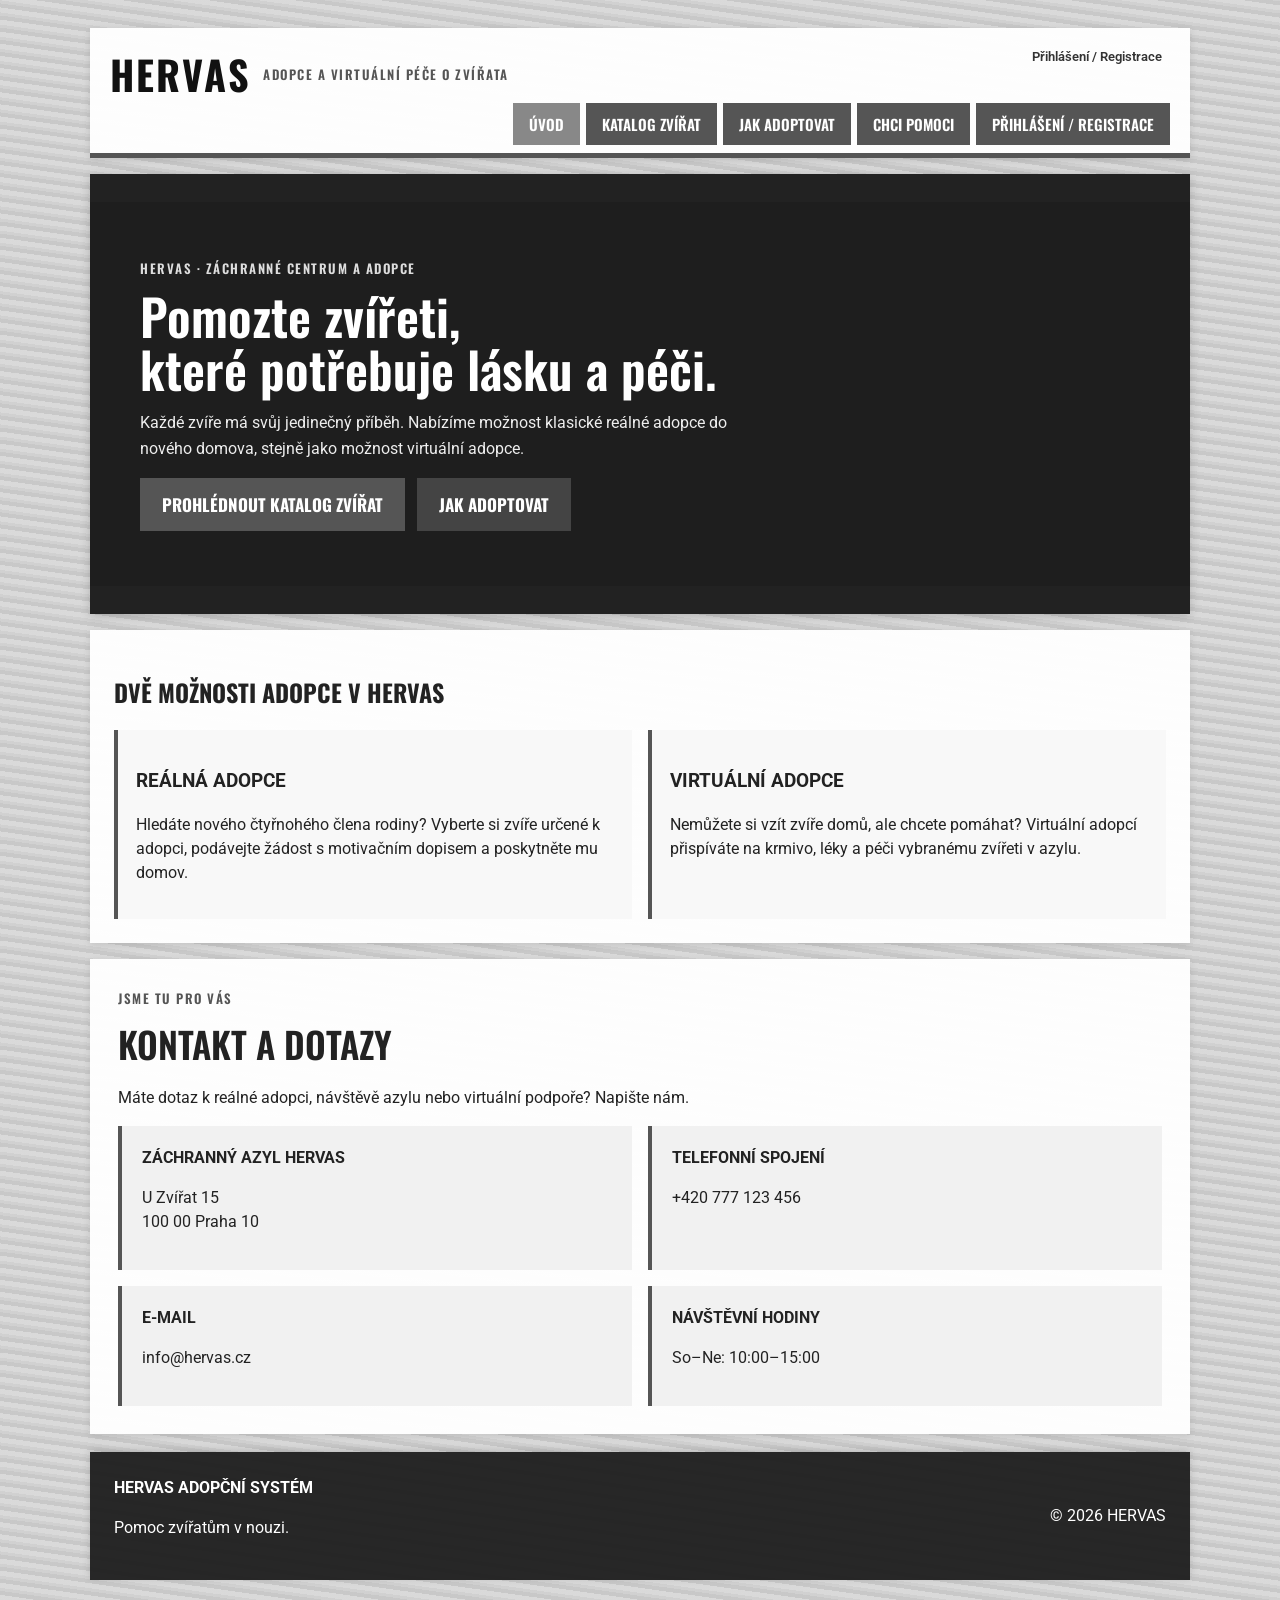
==== commit 2af83430: "Add files via upload" ====
--- a/virtualni_adopce_hervas/index.html
+++ b/virtualni_adopce_hervas/index.html
@@ -3,53 +3,38 @@
 <head>
   <meta charset="UTF-8">
   <meta name="viewport" content="width=device-width, initial-scale=1.0">
-  <title>Adopce a Virtuální Adopce Zvířat | HERVAS</title>
+  <title>Úvod | HERVAS</title>
   <link rel="stylesheet" href="style.css">
 </head>
 <body>
-
 <div class="page">
-
-  <!-- HEADER -->
   <header class="header">
-    <div class="brand" onclick="showSection('uvod')" style="cursor: pointer;">
+    <a href="index.html" class="brand">
       <div class="brand-mark">HERVAS</div>
-      <div>
-        <div class="brand-sub">ADOPCE A VIRTUÁLNÍ PÉČE O ZVÍŘATA</div>
-      </div>
-    </div>
-
-    <!-- HORNÍ ODKAZY S TLAČÍTKEM KONTAKT -->
-    <div class="top-links">
-      <a href="#kontakt" onclick="scrollToContact()">✉️ KONTAKT</a>
-      <span id="authTopLinks"></span>
-    </div>
-
+      <div><div class="brand-sub">ADOPCE A VIRTUÁLNÍ PÉČE O ZVÍŘATA</div></div>
+    </a>
+    <div class="top-links" id="topAuthLinks"></div>
     <nav class="nav">
-      <a href="#uvod" onclick="showSection('uvod')">ÚVOD</a>
-      <a href="#zvirata" onclick="showSection('zvirata')">KATALOG ZVÍŘAT</a>
-      <a href="#adopce" onclick="showSection('adopce')">JAK ADOPTOVAT</a>
-      <a href="#pomoc" onclick="showSection('pomoc')">CHCI POMOCI</a>
-      <a href="#profil" id="navProfilLink" class="hidden" onclick="showSection('profil')">MŮJ PROFIL</a>
-      <a href="#auth" id="navAuthLink" onclick="showSection('auth')">PŘIHLÁŠENÍ / REGISTRACE</a>
+      <a href="index.html" class="selected">ÚVOD</a>
+      <a href="katalog.html">KATALOG ZVÍŘAT</a>
+      <a href="adopce.html">JAK ADOPTOVAT</a>
+      <a href="pomoc.html">CHCI POMOCI</a>
+      <a href="profil.html" id="navProfilLink" class="hidden">MŮJ PROFIL</a>
+      <a href="auth.html" id="navAuthLink">PŘIHLÁŠENÍ / REGISTRACE</a>
     </nav>
   </header>
 
-  <!-- ÚVODNÍ STRÁNKA -->
-  <main id="uvod" class="page-section">
+  <main class="page-section">
     <div class="hero" id="heroSlideshow">
       <div class="hero-slide slide-in" id="heroSlide1"></div>
       <div class="hero-slide slide-out" id="heroSlide2"></div>
-
       <div class="hero-overlay">
         <span class="eyebrow">HERVAS · ZÁCHRANNÉ CENTRUM A ADOPCE</span>
         <h1>Pomozte zvířeti,<br>které potřebuje lásku a péči.</h1>
-        <p>
-          Každé zvíře má svůj jedinečný příběh. Nabízíme možnost klasické reálné adopce do nového domova, stejně jako možnost virtuální adopce pro zvířata, která potřebují trvalou nebo dlouhodobou péči.
-        </p>
+        <p>Každé zvíře má svůj jedinečný příběh. Nabízíme možnost klasické reálné adopce do nového domova, stejně jako možnost virtuální adopce.</p>
         <div style="display: flex; gap: 12px; flex-wrap: wrap; margin-top: 15px;">
-          <button onclick="showSection('zvirata')">PROHLÉDNOUT KATALOG ZVÍŘAT</button>
-          <button onclick="showSection('adopce')" style="background: #444;">JAK ADOPTOVAT</button>
+          <button onclick="location.href='katalog.html'">PROHLÉDNOUT KATALOG ZVÍŘAT</button>
+          <button onclick="location.href='adopce.html'" style="background: #444;">JAK ADOPTOVAT</button>
         </div>
       </div>
     </div>
@@ -59,418 +44,35 @@
       <div class="adoption-types-grid">
         <div class="type-card">
           <h3>REÁLNÁ ADOPCE</h3>
-          <p>
-            Hledáte nového čtyřnohého člena rodiny? Vyberte si zvíře určené k adopci, podávejte žádost s motivačním dopisem a poskytněte mu trvalý domov u vás doma.
-          </p>
+          <p>Hledáte nového čtyřnohého člena rodiny? Vyberte si zvíře určené k adopci, podávejte žádost s motivačním dopisem a poskytněte mu domov.</p>
         </div>
         <div class="type-card">
           <h3>VIRTUÁLNÍ ADOPCE</h3>
-          <p>
-            Nemůžete si vzít zvíře domů, ale chcete pomáhat? Virtuální adopcí přispíváte měsíční částkou na krmivo, léky a veterinární péči vybranému zvířeti přímo v našem azylu.
-          </p>
+          <p>Nemůžete si vzít zvíře domů, ale chcete pomáhat? Virtuální adopcí přispíváte na krmivo, léky a péči vybranému zvířeti v azylu.</p>
         </div>
       </div>
     </section>
 
-    <!-- SEKCE KONTAKT -->
     <section id="kontakt" class="contact-section" style="margin-top: 16px;">
       <span class="eyebrow">JSME TU PRO VÁS</span>
       <h1>KONTAKT A DOTAZY</h1>
-      <p class="contact-intro">
-        Máte dotaz k reálné adopci, návštěvě azylu nebo možnosti virtuální podpory? Napište nám nebo vyplňte formulář níže.
-      </p>
-
+      <p>Máte dotaz k reálné adopci, návštěvě azylu nebo virtuální podpoře? Napište nám.</p>
       <div class="contact-grid">
-        <div class="contact-card">
-          <strong>ZÁCHRANNÝ AZYL HERVAS</strong>
-          <p>U Zvířat 15<br>100 00 Praha 10</p>
-        </div>
-        <div class="contact-card">
-          <strong>TELEFONNÍ SPOJENÍ</strong>
-          <p>+420 777 123 456<br><small>(Po–Pá: 9:00–16:00)</small></p>
-        </div>
-        <div class="contact-card">
-          <strong>E-MAIL</strong>
-          <p>info@hervas.cz<br>adopce@hervas.cz</p>
-        </div>
-        <div class="contact-card">
-          <strong>NÁVŠTĚVNÍ HODINY</strong>
-          <p>So–Ne: 10:00–15:00<br><small>(po předchozí domluvě)</small></p>
-        </div>
-      </div>
-
-      <div class="contact-form-box">
-        <h2>NAPIŠTE NÁM ZPRÁVU</h2>
-        <form onsubmit="handleContactSubmit(event)">
-          <div class="form-row">
-            <input type="text" id="contactName" placeholder="Vaše jméno a příjmení" required>
-            <input type="email" id="contactEmail" placeholder="Váš e-mail" required>
-          </div>
-          <textarea id="contactMessage" rows="4" placeholder="Napište nám váš dotaz nebo vzkaz..." required></textarea>
-          <button type="submit">ODESLAT ZPRÁVU</button>
-        </form>
+        <div class="contact-card"><strong>ZÁCHRANNÝ AZYL HERVAS</strong><p>U Zvířat 15<br>100 00 Praha 10</p></div>
+        <div class="contact-card"><strong>TELEFONNÍ SPOJENÍ</strong><p>+420 777 123 456</p></div>
+        <div class="contact-card"><strong>E-MAIL</strong><p>info@hervas.cz</p></div>
+        <div class="contact-card"><strong>NÁVŠTĚVNÍ HODINY</strong><p>So–Ne: 10:00–15:00</p></div>
       </div>
     </section>
   </main>
 
-  <!-- KATALOG ZVÍŘAT -->
-  <main id="zvirata" class="page-section hidden">
-    <div class="section-heading">
-      <span class="eyebrow">NAJDI SVÉHO PARŤÁKA NEBO SVOJEHO CHRÁNĚNCE</span>
-      <h1>Katalog zvířat k adopci</h1>
-      <p>Využijte filtr pro vyhledání podle druhu, pohlaví a věku.</p>
-    </div>
-
-    <div class="filter-box">
-      <div class="filter-group">
-        <label>Druh:</label>
-        <select id="filterType" onchange="applyFilters()">
-          <option value="all">Všechny druhy</option>
-          <option value="Pes">Psi</option>
-          <option value="Kočka">Kočky</option>
-          <option value="Ostatní">Ostatní</option>
-        </select>
-      </div>
-
-      <div class="filter-group">
-        <label>Pohlaví:</label>
-        <select id="filterGender" onchange="applyFilters()">
-          <option value="all">Všechna pohlaví</option>
-          <option value="Samec">Samec</option>
-          <option value="Samice">Samice</option>
-        </select>
-      </div>
-
-      <div class="filter-group">
-        <label>Věk:</label>
-        <select id="filterAge" onchange="applyFilters()">
-          <option value="all">Všechny věkové kategorie</option>
-          <option value="young">Mladí (do 3 let)</option>
-          <option value="adult">Dospělí (3–8 let)</option>
-          <option value="senior">Senior (nad 8 let)</option>
-        </select>
-      </div>
-
-      <button class="reset-btn" onclick="resetFilters()">RESETOVAT FILTR</button>
-    </div>
-
-    <div class="animal-grid" id="animalGrid">
-      <!-- Vkládá se dynamicky JS -->
-    </div>
-
-    <div class="pagination" id="paginationControls">
-      <!-- Tlačítka se generují dynamicky -->
-    </div>
-  </main>
-
-  <!-- DETAIL ZVÍŘETE -->
-  <main id="detail" class="page-section hidden">
-    <div style="display: flex; justify-content: space-between; align-items: center; margin-bottom: 14px;">
-      <button class="back-button" onclick="showSection('zvirata')" style="margin-bottom: 0;">← ZPĚT NA KATALOG</button>
-      <button id="btnDeleteAnimalDetail" class="hidden logout-btn" onclick="deleteAnimalFromDetail()">🗑️ SMAZAT ZVÍŘE</button>
-    </div>
-
-    <article class="animal-detail">
-      <div class="detail-photo" id="detailPhoto"></div>
-
-      <div class="detail-content">
-        <div style="display: flex; justify-content: space-between; align-items: center;">
-          <span class="eyebrow" id="detailTypeGender"></span>
-          <span id="detailStatusBadge" class="badge"></span>
-        </div>
-
-        <h1 id="detailName"></h1>
-
-        <h2>O ZVÍŘETI A JEHO PŘÍBĚH</h2>
-        <p id="detailIntro"></p>
-        <p id="detailText"></p>
-
-        <h2>PÉČE A POTŘEBY</h2>
-        <p id="detailCare"></p>
-
-        <div class="location">
-          <h2>UMÍSTĚNÍ</h2>
-          <p id="detailLocation"></p>
-
-          <div id="adoptionButtonsContainer" style="display: flex; gap: 12px; margin-top: 18px; flex-wrap: wrap;">
-            <button id="btnRealAdoption" onclick="openRealAdoptionModal()">ŽÁDOST O REÁLNOU ADOPCI</button>
-            <button id="btnVirtualAdoption" onclick="openVirtualAdoptionModal()" style="background: #2a7b4c;">VIRTUÁLNÍ ADOPCE</button>
-          </div>
-          
-          <p id="adoptionUnavailableNotice" class="hidden" style="color: #777; font-style: italic; margin-top: 15px;">
-            Toto zvíře momentálně není k dispozici k adopci (bylo již adoptováno nebo je v karanténě).
-          </p>
-        </div>
-      </div>
-    </article>
-  </main>
-
-  <!-- JAK ADOPTOVAT -->
-  <main id="adopce" class="page-section hidden">
-    <div class="section-heading">
-      <span class="eyebrow">PRŮVODCE ADOPCÍ</span>
-      <h1>Jak probíhá adopční proces?</h1>
-      <p>Vyberte si cestu, jak chcete pomoci – reálně nebo virtuálně.</p>
-    </div>
-
-    <div class="steps">
-      <div class="step">
-        <div class="step-number">01</div>
-        <h2>VÝBĚR ZVÍŘETE</h2>
-        <p>Prohlédnete si náš katalog zvířat a vyberete to, které vás nejvíce oslovilo.</p>
-      </div>
-
-      <div class="step">
-        <div class="step-number">02</div>
-        <h2>ODESLÁNÍ ŽÁDOSTI</h2>
-        <p>U reálné adopce vyplníte motivační dopis. U virtuální adopce zvolíte měsíční finanční příspěvek.</p>
-      </div>
-
-      <div class="step">
-        <div class="step-number">03</div>
-        <h2>SCHVÁLENÍ A PÉČE</h2>
-        <p>Náš manažer žádost posoudí. Po schválení se těšíte z nového člena rodiny nebo dostáváte zprávy od chráněnce.</p>
-      </div>
-    </div>
-  </main>
-
-  <!-- CHCI POMOCI -->
-  <main id="pomoc" class="page-section hidden">
-    <div class="section-heading">
-      <span class="eyebrow">PODPORA HERVAS</span>
-      <h1>Chci pomoci obecným příspěvkem</h1>
-      <p>Vaše finanční podpora pomáhá hradit provoz celého záchranného azylu.</p>
-    </div>
-
-    <div class="help-options">
-      <div class="help-card">
-        <h2>100 Kč</h2>
-        <p>měsíčně</p>
-        <button onclick="generalAdoption(100)">POMOCI 100 Kč</button>
-      </div>
-
-      <div class="help-card">
-        <h2>250 Kč</h2>
-        <p>měsíčně</p>
-        <button onclick="generalAdoption(250)">POMOCI 250 Kč</button>
-      </div>
-
-      <div class="help-card">
-        <h2>500 Kč</h2>
-        <p>měsíčně</p>
-        <button onclick="generalAdoption(500)">POMOCI 500 Kč</button>
-      </div>
-    </div>
-  </main>
-
-  <!-- PŘIHLÁŠENÍ / REGISTRACE -->
-  <main id="auth" class="page-section hidden">
-    <div class="auth-container">
-      <div class="auth-box">
-        <h2>PŘIHLÁŠENÍ</h2>
-        <form onsubmit="handleLogin(event)">
-          <input type="email" id="loginEmail" placeholder="E-mail" required>
-          <input type="password" id="loginPassword" placeholder="Heslo" required>
-          <button type="submit">PŘIHLÁSIT SE</button>
-        </form>
-
-        <div style="margin-top: 20px; font-size: 13px; background: #eee; padding: 12px; border-left: 4px solid #555;">
-          <strong>TESTOVACÍ ÚČTY PRO OVĚŘENÍ:</strong><br>
-          • Admin: <code>admin@hervas.cz</code><br>
-          • Manažer: <code>manager@hervas.cz</code><br>
-          • Uživatel: <code>jan@example.com</code><br>
-          <em>(Heslo může být libovolné)</em>
-        </div>
-      </div>
-
-      <div class="auth-box">
-        <h2>NOVÁ REGISTRACE</h2>
-        <form onsubmit="handleRegister(event)">
-          <input type="text" id="regName" placeholder="Jméno a příjmení" required>
-          <input type="email" id="regEmail" placeholder="E-mail" required>
-          <input type="password" id="regPassword" placeholder="Heslo" required>
-          <input type="password" id="regPasswordConfirm" placeholder="Heslo znovu" required>
-          <button type="submit">REGISTROVAT SE</button>
-        </form>
-      </div>
-    </div>
-  </main>
-
-  <!-- KLIENTSKÁ ZÓNA / UŽIVATELSKÝ PROFIL -->
-  <main id="profil" class="page-section hidden">
-    <div class="profile-layout">
-      
-      <!-- LEVÝ SLOUPEC: NAVIGAČNÍ MENU / KATEGORIE -->
-      <aside class="profile-sidebar">
-        <div class="user-info-card">
-          <span class="eyebrow">PŘIHLÁŠENÝ UŽIVATEL</span>
-          <h2 id="profileName">Vítejte</h2>
-          <span id="profileRoleBadge" class="role-badge"></span>
-          <p id="profileEmail" style="font-size: 12px; color: #666; margin-top: 6px;"></p>
-        </div>
-
-        <nav class="profile-menu">
-          <button class="profile-menu-item active" id="tabBtnTransactions" onclick="switchProfileTab('transactions')">
-            💳 Moje transakce a žádosti
-          </button>
-          <button class="profile-menu-item" id="tabBtnSettings" onclick="switchProfileTab('settings')">
-            ⚙️ Nastavení účtu
-          </button>
-          <button class="profile-menu-item hidden" id="tabBtnManager" onclick="switchProfileTab('manager')">
-            🛠️ Manažerský panel
-          </button>
-          <button class="profile-menu-item hidden" id="tabBtnAdminRoles" onclick="switchProfileTab('adminRoles')">
-            👑 Správa uživatelských rolí
-          </button>
-          <button class="profile-menu-item logout-item" onclick="handleLogout()">
-            🚪 Odhlásit se
-          </button>
-        </nav>
-      </aside>
-
-      <!-- PRAVÝ SLOUPEC: OBSAHOVÁ ČÁST -->
-      <section class="profile-content">
-        
-        <!-- KATEGORIE 1: TRANSAKCE A ŽÁDOSTI -->
-        <div id="tabContentTransactions" class="tab-pane">
-          <div class="section-heading" style="padding: 18px; margin-bottom: 16px;">
-            <h1>Moje transakce a žádosti o adopci</h1>
-            <p>Přehled všech vašich proběhlých virtuálních příspěvků a podaných žádostí o adopci.</p>
-          </div>
-          <div id="userTransactionsList" class="transactions-list">
-            <!-- Vkládá se dynamicky JS -->
-          </div>
-        </div>
-
-        <!-- KATEGORIE 2: NASTAVENÍ ÚČTU -->
-        <div id="tabContentSettings" class="tab-pane hidden">
-          <div class="section-heading" style="padding: 18px; margin-bottom: 16px;">
-            <h1>Nastavení profilu a zabezpečení</h1>
-            <p>Správa vašeho zákaznického účtu.</p>
-          </div>
-
-          <div class="profile-section">
-            <h3>Osobní údaje</h3>
-            <form onsubmit="handleUpdateProfile(event)" style="display: flex; flex-direction: column; gap: 12px; max-width: 420px;">
-              <label style="font-size: 13px; font-weight: bold;">Jméno a příjmení:</label>
-              <input type="text" id="editUserName" style="padding: 10px; border: 1px solid #ccc;" required>
-              <button type="submit" style="background: #555; color: white; border: 0; padding: 12px; font-weight: bold; cursor: pointer; width: fit-content;">ULOŽIT ZMĚNY</button>
-            </form>
-          </div>
-
-          <div class="profile-section" style="margin-top: 16px; border-left: 4px solid #8b0000;">
-            <h3>Zrušení účtu</h3>
-            <p style="font-size: 14px; color: #666;">Vymazáním účtu dojde k trvalému odstranění vašich údajů ze systému HERVAS.</p>
-            <button onclick="deleteUserAccount()" class="delete-account-btn">⚠️ TRVALE SMAZAT ÚČET</button>
-          </div>
-        </div>
-
-        <!-- KATEGORIE 3: MANAŽERSKÝ PANEL -->
-        <div id="tabContentManager" class="tab-pane hidden">
-          <div class="section-heading" style="padding: 18px; margin-bottom: 16px;">
-            <h1>Manažerský panel správce</h1>
-            <p>Schvalování žádostí a správa zvířat v nabídce.</p>
-          </div>
-
-          <div class="manager-sub-section">
-            <h3>1. Správa žádostí a transakcí uživatelů</h3>
-            <div id="managerRequestsList">
-              <!-- Dynamický seznam žádostí -->
-            </div>
-          </div>
-
-          <div class="manager-sub-section" style="margin-top: 16px;">
-            <h3>2. Přidat nové zvíře do nabídky</h3>
-            <form onsubmit="handleAddAnimal(event)" class="add-animal-form">
-              <input type="text" id="addName" placeholder="Jméno zvířete" required>
-              <select id="addType" required>
-                <option value="Pes">Pes</option>
-                <option value="Kočka">Kočka</option>
-                <option value="Ostatní">Ostatní</option>
-              </select>
-              <input type="text" id="addGender" placeholder="Pohlaví (Samec/Samice)" required>
-              <input type="number" id="addAge" placeholder="Věk (v letech)" required>
-              <select id="addStatus" required>
-                <option value="Active">Active</option>
-                <option value="Adopted">Adopted</option>
-                <option value="Deactivated">Deactivated</option>
-              </select>
-              <input type="text" id="addImage" placeholder="URL adresa obrázku zvířete" required>
-              <input type="text" id="addIntro" placeholder="Krátký úvod" required>
-              <textarea id="addText" placeholder="Celý příběh" required></textarea>
-              <textarea id="addCare" placeholder="Péče a potřeby" required></textarea>
-              <input type="text" id="addLocation" placeholder="Lokalita" required>
-              <button type="submit">PŘIDAT ZVÍŘE DO SYSTÉMU</button>
-            </form>
-          </div>
-        </div>
-
-        <!-- KATEGORIE 4: SPRÁVA ROLÍ (POUZE PRO ADMINA) -->
-        <div id="tabContentAdminRoles" class="tab-pane hidden">
-          <div class="section-heading" style="padding: 18px; margin-bottom: 16px;">
-            <h1>Administrace uživatelských rolí</h1>
-            <p>Přiřazování a odebírání oprávnění Manažera a Administrátora.</p>
-          </div>
-
-          <div class="profile-section">
-            <h3>Seznam uživatelů a jejich oprávnění</h3>
-            <div id="adminUsersList" class="transactions-list">
-              <!-- Dynamický seznam uživatelů -->
-            </div>
-          </div>
-        </div>
-
-      </section>
-
-    </div>
-  </main>
-
-  <!-- POSUNUTÁ A ZPŘEHLEDNĚNÁ PATIČKA NAHOŘE NAD OKRAJE -->
   <footer class="footer">
     <div class="footer-content">
-      <div>
-        <strong>HERVAS ADOPČNÍ SYSTÉM</strong>
-        <p>Pomoc zvířatům v nouzi – reálné i virtuální adopce.</p>
-      </div>
-      <div style="text-align: right;">
-        <span>© 2026 HERVAS · Všechna práva vyhrazena</span><br>
-        <small style="color: #aaa;">U Zvířat 15, Praha 10 | +420 777 123 456</small>
-      </div>
+      <div><strong>HERVAS ADOPČNÍ SYSTÉM</strong><p>Pomoc zvířatům v nouzi.</p></div>
+      <div style="text-align: right;"><span>© 2026 HERVAS</span></div>
     </div>
   </footer>
-
 </div>
-
-<!-- MODÁLNÍ OKNA -->
-<div class="modal" id="adoptionModal">
-  <div class="modal-box">
-    <button class="close" onclick="closeAdoptionModal()">×</button>
-    <h2>VIRTUÁLNÍ ADOPCE</h2>
-    <p id="adoptText">Děkujeme, že chcete pomoci.</p>
-    <div class="amounts">
-      <button onclick="chooseAmount(100)">100 Kč</button>
-      <button onclick="chooseAmount(250)">250 Kč</button>
-      <button onclick="chooseAmount(500)">500 Kč</button>
-    </div>
-    <small>Výběrem částky se odešle zkušební virtuální transakce do vašeho profilu.</small>
-  </div>
-</div>
-
-<div class="modal" id="realAdoptionModal">
-  <div class="modal-box" style="width: min(520px, 100%);">
-    <button class="close" onclick="closeRealAdoptionModal()">×</button>
-    <h2>ŽÁDOST O REÁLNOU ADOPCI</h2>
-    <p id="realAdoptText"></p>
-    
-    <form onsubmit="submitRealAdoption(event)" style="text-align: left; margin-top: 15px;">
-      <label style="font-size: 13px; font-weight: bold;">Motivační dopis (Proč si chcete zvíře adoptovat?):</label>
-      <textarea id="realAdoptMotivation" rows="5" required style="width: 100%; margin-top: 6px; padding: 10px; border: 1px solid #ccc;" placeholder="Napište nám o vašich zkušenostech, domácích podmínkách a důvodu adopce..."></textarea>
-      
-      <button type="submit" style="width: 100%; margin-top: 12px; background: #555; color: white; padding: 12px; border: 0; font-weight: bold; cursor: pointer;">ODESLAT ŽÁDOST O ADOPCI</button>
-    </form>
-  </div>
-</div>
-
 <script src="script.js"></script>
 </body>
 </html>
--- a/virtualni_adopce_hervas/style.css
+++ b/virtualni_adopce_hervas/style.css
@@ -1,14 +1,8 @@
 @import url('https://fonts.googleapis.com/css2?family=Oswald:wght@400;500;600;700&family=Roboto:wght@400;500;700&display=swap');
 
-* {
-  box-sizing: border-box;
-}
+* { box-sizing: border-box; }
+html { scroll-behavior: smooth; }
 
-html {
-  scroll-behavior: smooth;
-}
-
-/* ZVĚTŠENÍ ZÁKLADNÍHO TEXTU */
 body {
   margin: 0;
   color: #222;
@@ -17,18 +11,10 @@
   line-height: 1.5;
   background:
     linear-gradient(rgba(225,225,225,.55), rgba(225,225,225,.55)),
-    repeating-linear-gradient(
-      8deg,
-      #bdbdbd 0 3px,
-      #d0d0d0 3px 8px,
-      #aaa 8px 12px
-    );
+    repeating-linear-gradient(8deg, #bdbdbd 0 3px, #d0d0d0 3px 8px, #aaa 8px 12px);
 }
 
-.page {
-  width: min(1100px, calc(100% - 28px));
-  margin: 28px auto 35px;
-}
+.page { width: min(1100px, calc(100% - 28px)); margin: 28px auto 35px; }
 
 .header {
   background: rgba(255,255,255,.96);
@@ -39,99 +25,26 @@
   box-shadow: 0 2px 8px rgba(0,0,0,.12);
 }
 
-.brand {
-  display: flex;
-  align-items: center;
-  gap: 12px;
-}
+.brand { display: flex; align-items: center; gap: 12px; text-decoration: none; cursor: pointer; }
+.brand-mark { font: 700 40px Oswald, sans-serif; letter-spacing: 2px; color: #111; }
+.brand-sub { color: #555; font: 600 13px Oswald, sans-serif; letter-spacing: 1.5px; }
 
-.brand-mark {
-  font: 700 40px Oswald, sans-serif;
-  letter-spacing: 2px;
-  color: #111;
-}
+.top-links { position: absolute; top: 16px; right: 20px; font-size: 13px; display: flex; align-items: center; gap: 12px; }
+.top-links a { color: #333; text-decoration: none; font-weight: 600; padding: 3px 8px; border-radius: 3px; transition: background .2s; }
+.top-links a:hover { background: #eee; }
 
-.brand-sub {
-  color: #555;
-  font: 600 13px Oswald, sans-serif;
-  letter-spacing: 1.5px;
-}
+.nav { position: absolute; right: 20px; bottom: 8px; display: flex; gap: 6px; }
+.nav a { padding: 10px 16px; color: #fff; background: #555; text-decoration: none; font: 600 15px Oswald, sans-serif; transition: .2s; }
+.nav a:hover { background: #333; }
+.nav .selected { background: #888; }
 
-/* HORNÍ ODKAZY A TLAČÍTKO KONTAKT */
-.top-links {
-  position: absolute;
-  top: 16px;
-  right: 20px;
-  font-size: 13px;
-  display: flex;
-  align-items: center;
-  gap: 12px;
-}
+.page-section { margin-top: 16px; }
+.hidden { display: none !important; }
 
-.top-links a {
-  color: #333;
-  text-decoration: none;
-  font-weight: 600;
-  padding: 3px 8px;
-  border-radius: 3px;
-  transition: background .2s;
-}
+.eyebrow { color: #555; font: 600 13px Oswald, sans-serif; letter-spacing: 1.5px; }
+h1 { font: 600 36px Oswald, sans-serif; margin: 6px 0 14px; color: #222; }
+h2 { font-family: Oswald, sans-serif; font-size: 24px; }
 
-.top-links a:hover {
-  background: #eee;
-}
-
-.nav {
-  position: absolute;
-  right: 20px;
-  bottom: 8px;
-  display: flex;
-  gap: 6px;
-}
-
-.nav a {
-  padding: 10px 16px;
-  color: #fff;
-  background: #555;
-  text-decoration: none;
-  font: 600 15px Oswald, sans-serif;
-  transition: .2s;
-}
-
-.nav a:hover {
-  background: #333;
-}
-
-.nav .selected {
-  background: #888;
-}
-
-.page-section {
-  margin-top: 16px;
-}
-
-.hidden {
-  display: none !important;
-}
-
-.eyebrow {
-  color: #555;
-  font: 600 13px Oswald, sans-serif;
-  letter-spacing: 1.5px;
-}
-
-h1 {
-  font: 600 36px Oswald, sans-serif;
-  margin: 6px 0 14px;
-  color: #222;
-}
-
-h2 {
-  font-family: Oswald, sans-serif;
-  font-size: 24px;
-}
-
-/* HERO SLIDESHOW */
 .hero {
   min-height: 440px;
   position: relative;
@@ -144,432 +57,83 @@
   background-color: #222;
 }
 
-.hero-slide {
-  position: absolute;
-  inset: 0;
-  background-size: cover;
-  background-position: center center;
-  background-repeat: no-repeat;
-  transition: opacity 1.8s ease-in-out;
-  opacity: 0;
-  z-index: 1;
-}
+.hero-slide { position: absolute; inset: 0; background-size: cover; background-position: center; transition: opacity 1.8s ease-in-out; opacity: 0; z-index: 1; }
+.hero-slide.active { opacity: 1; z-index: 2; }
+.hero-overlay { position: relative; z-index: 3; background: rgba(30, 30, 30, 0.72); width: 100%; height: 100%; padding: 55px 50px; }
+.hero .eyebrow { color: #ddd; }
+.hero h1 { color: white; font-size: 50px; line-height: 1.05; margin: 8px 0 15px; }
+.hero p { max-width: 600px; line-height: 1.6; font-size: 16px; color: #eee; }
+.hero button, .location button, .help-box button { width: fit-content; border: 0; background: #555; color: white; padding: 14px 22px; cursor: pointer; font: 700 17px Oswald, sans-serif; transition: .2s; }
+.hero button:hover, .location button:hover, .help-box button:hover { background: #333; }
 
-.hero-slide.active {
-  opacity: 1;
-  z-index: 2;
-}
+.intro-box { background: rgba(255,255,255,.96); padding: 24px; box-shadow: 0 2px 8px rgba(0,0,0,.10); }
+.adoption-types-grid { display: grid; grid-template-columns: 1fr 1fr; gap: 16px; margin-top: 12px; }
+.type-card { background: #f8f8f8; padding: 18px; border-left: 4px solid #555; }
+.section-heading { background: rgba(255,255,255,.96); padding: 24px; margin-bottom: 16px; box-shadow: 0 2px 8px rgba(0,0,0,.10); }
 
-.hero-overlay {
-  position: relative;
-  z-index: 3;
-  background: rgba(30, 30, 30, 0.72);
-  width: 100%;
-  height: 100%;
-  padding: 55px 50px;
-}
+.filter-box { background: rgba(255,255,255,.96); padding: 18px 24px; margin-bottom: 16px; display: flex; gap: 16px; align-items: flex-end; flex-wrap: wrap; box-shadow: 0 2px 8px rgba(0,0,0,.10); }
+.filter-group { display: flex; flex-direction: column; gap: 5px; }
+.filter-group label { font: 600 13px Oswald, sans-serif; color: #555; }
+.filter-group select { padding: 9px 14px; border: 1px solid #ccc; background: #fff; font-family: Roboto, sans-serif; font-size: 15px; min-width: 150px; }
 
-.hero .eyebrow {
-  color: #ddd;
-}
+.reset-btn { background: #777; color: white; border: 0; padding: 10px 18px; font: 600 13px Oswald, sans-serif; cursor: pointer; }
+.reset-btn:hover { background: #333; }
 
-.hero h1 {
-  color: white;
-  font-size: 50px;
-  line-height: 1.05;
-  margin: 8px 0 15px;
-}
+.animal-grid { display: grid; grid-template-columns: repeat(3, 1fr); gap: 18px; }
+.animal-card { background: rgba(255,255,255,.97); border: 5px solid rgba(255,255,255,.97); box-shadow: 0 2px 8px rgba(0,0,0,.14); cursor: pointer; transition: transform .15s ease, box-shadow .15s ease; overflow: hidden; position: relative; display: flex; flex-direction: column; }
+.animal-card:hover { transform: translateY(-4px); box-shadow: 0 8px 20px rgba(0,0,0,.22); }
+.animal-image { height: 220px; background-size: cover; background-position: center; filter: grayscale(10%); }
+.card-body { padding: 15px; display: flex; flex-direction: column; flex-grow: 1; }
+.card-body h2 { margin: 0; color: #222; font: 600 24px Oswald, sans-serif; }
+.card-body p { margin: 4px 0 12px; font-size: 14px; color: #555; }
+.card-actions-row { margin-top: auto; padding-top: 10px; border-top: 1px dashed #ddd; display: flex; justify-content: space-between; align-items: center; }
 
-.hero p {
-  max-width: 600px;
-  line-height: 1.6;
-  font-size: 16px;
-  color: #eee;
-}
+.delete-animal-btn-card { background: #b83232; color: white; border: 0; padding: 6px 10px; font-size: 12px; font-weight: bold; cursor: pointer; border-radius: 2px; }
+.delete-animal-btn-card:hover { background: #8b0000; }
 
-.hero button,
-.location button,
-.help-box button {
-  width: fit-content;
-  border: 0;
-  background: #555;
-  color: white;
-  padding: 14px 22px;
-  cursor: pointer;
-  font: 700 17px Oswald, sans-serif;
-  transition: .2s;
-}
-
-.hero button:hover,
-.location button:hover,
-.help-box button:hover {
-  background: #333;
-}
-
-.intro-box {
-  background: rgba(255,255,255,.96);
-  padding: 24px;
-  box-shadow: 0 2px 8px rgba(0,0,0,.10);
-}
-
-.adoption-types-grid {
-  display: grid;
-  grid-template-columns: 1fr 1fr;
-  gap: 16px;
-  margin-top: 12px;
-}
-
-.type-card {
-  background: #f8f8f8;
-  padding: 18px;
-  border-left: 4px solid #555;
-}
-
-.section-heading {
-  background: rgba(255,255,255,.96);
-  padding: 24px;
-  margin-bottom: 16px;
-  box-shadow: 0 2px 8px rgba(0,0,0,.10);
-}
-
-/* FILTRACE */
-.filter-box {
-  background: rgba(255,255,255,.96);
-  padding: 18px 24px;
-  margin-bottom: 16px;
-  display: flex;
-  gap: 16px;
-  align-items: flex-end;
-  flex-wrap: wrap;
-  box-shadow: 0 2px 8px rgba(0,0,0,.10);
-}
-
-.filter-group {
-  display: flex;
-  flex-direction: column;
-  gap: 5px;
-}
-
-.filter-group label {
-  font: 600 13px Oswald, sans-serif;
-  color: #555;
-}
-
-.filter-group select {
-  padding: 9px 14px;
-  border: 1px solid #ccc;
-  background: #fff;
-  font-family: Roboto, sans-serif;
-  font-size: 15px;
-  min-width: 150px;
-}
-
-.reset-btn {
-  background: #777;
-  color: white;
-  border: 0;
-  padding: 10px 18px;
-  font: 600 13px Oswald, sans-serif;
-  cursor: pointer;
-}
-
-.reset-btn:hover {
-  background: #333;
-}
-
-/* MŘÍŽKA ZVÍŘAT A TLAČÍTKO SMAZAT V KATALOGU */
-.animal-grid {
-  display: grid;
-  grid-template-columns: repeat(3, 1fr);
-  gap: 18px;
-}
-
-.animal-card {
-  background: rgba(255,255,255,.97);
-  border: 5px solid rgba(255,255,255,.97);
-  box-shadow: 0 2px 8px rgba(0,0,0,.14);
-  cursor: pointer;
-  transition: transform .15s ease, box-shadow .15s ease;
-  overflow: hidden;
-  position: relative;
-  display: flex;
-  flex-direction: column;
-}
-
-.animal-card:hover {
-  transform: translateY(-4px);
-  box-shadow: 0 8px 20px rgba(0,0,0,.22);
-}
-
-.animal-image {
-  height: 220px;
-  background-size: cover;
-  background-position: center;
-  background-repeat: no-repeat;
-  filter: grayscale(10%);
-}
-
-.card-body {
-  padding: 15px;
-  display: flex;
-  flex-direction: column;
-  flex-grow: 1;
-}
-
-.card-body h2 {
-  margin: 0;
-  color: #222;
-  font: 600 24px Oswald, sans-serif;
-}
-
-.card-body p {
-  margin: 4px 0 12px;
-  font-size: 14px;
-  color: #555;
-}
-
-.card-actions-row {
-  margin-top: auto;
-  padding-top: 10px;
-  border-top: 1px dashed #ddd;
-  display: flex;
-  justify-content: space-between;
-  align-items: center;
-}
-
-.delete-animal-btn-card {
-  background: #b83232;
-  color: white;
-  border: 0;
-  padding: 6px 10px;
-  font-size: 12px;
-  font-weight: bold;
-  cursor: pointer;
-  border-radius: 2px;
-  transition: background .2s;
-}
-
-.delete-animal-btn-card:hover {
-  background: #8b0000;
-}
-
-/* STÁTUSOVÉ ŠTÍTKY */
-.badge {
-  display: inline-block;
-  padding: 4px 10px;
-  font: 700 12px Oswald, sans-serif;
-  letter-spacing: 0.5px;
-  color: #fff;
-  border-radius: 2px;
-}
-
+.badge { display: inline-block; padding: 4px 10px; font: 700 12px Oswald, sans-serif; color: #fff; border-radius: 2px; }
 .badge-active { background: #2a7b4c; }
 .badge-adopted { background: #b83232; }
 .badge-deactivated { background: #777; }
 
-/* STRÁNKOVÁNÍ */
-.pagination {
-  display: flex;
-  justify-content: center;
-  gap: 8px;
-  margin-top: 22px;
-}
+.pagination { display: flex; justify-content: center; gap: 8px; margin-top: 25px; grid-column: 1 / -1; }
+.pagination button { background: #fff; border: 1px solid #ccc; padding: 9px 16px; font: 600 15px Oswald, sans-serif; cursor: pointer; }
+.pagination button.active { background: #555; color: white; border-color: #555; }
 
-.pagination button {
-  background: #fff;
-  border: 1px solid #ccc;
-  padding: 9px 16px;
-  font: 600 15px Oswald, sans-serif;
-  cursor: pointer;
-}
-
-.pagination button.active {
-  background: #555;
-  color: white;
-  border-color: #555;
-}
-
-/* DETAIL ZVÍŘETE */
-.back-button {
-  border: 0;
-  background: rgba(255,255,255,.95);
-  color: #444;
-  padding: 11px 16px;
-  cursor: pointer;
-  font: 600 14px Oswald, sans-serif;
-}
-
-.back-button:hover { background: #ddd; }
-
-.animal-detail {
-  background: rgba(255,255,255,.97);
-  padding: 24px;
-  display: grid;
-  grid-template-columns: 380px 1fr;
-  gap: 30px;
-  box-shadow: 0 2px 8px rgba(0,0,0,.12);
-}
-
-.detail-photo {
-  width: 100%;
-  min-height: 380px;
-  background-size: cover;
-  background-position: center;
-  border: 5px solid #fff;
-  box-shadow: 0 2px 7px rgba(0,0,0,.18);
-}
-
+.back-button { border: 0; background: rgba(255,255,255,.95); color: #444; padding: 11px 16px; cursor: pointer; font: 600 14px Oswald, sans-serif; text-decoration: none; display: inline-block; }
+.animal-detail { background: rgba(255,255,255,.97); padding: 24px; display: grid; grid-template-columns: 380px 1fr; gap: 30px; box-shadow: 0 2px 8px rgba(0,0,0,.12); }
+.detail-photo { width: 100%; min-height: 380px; background-size: cover; background-position: center; border: 5px solid #fff; }
 .detail-content h1 { font-size: 42px; margin: 4px 0 16px; }
 .detail-content h2 { color: #444; font: 600 22px Oswald, sans-serif; margin: 18px 0 8px; }
 .detail-content p { font-size: 15px; line-height: 1.6; margin: 0 0 14px; }
 
-/* DVOUSLOUPCOVÝ PROFIL */
-.profile-layout {
-  display: grid;
-  grid-template-columns: 290px 1fr;
-  gap: 22px;
-  align-items: start;
-}
+.profile-layout { display: grid; grid-template-columns: 290px 1fr; gap: 22px; align-items: start; }
+.profile-sidebar { background: rgba(255,255,255,.96); padding: 22px; box-shadow: 0 2px 8px rgba(0,0,0,.10); }
+.user-info-card { padding-bottom: 16px; border-bottom: 2px solid #eee; margin-bottom: 16px; }
+.user-info-card h2 { margin: 6px 0; font-size: 24px; }
+.profile-menu { display: flex; flex-direction: column; gap: 9px; }
+.profile-menu-item { width: 100%; text-align: left; padding: 13px 16px; background: #f5f5f5; border: 0; border-left: 4px solid transparent; font: 600 14px Oswald, sans-serif; cursor: pointer; color: #333; text-decoration: none; display: block; }
+.profile-menu-item:hover { background: #e8e8e8; }
+.profile-menu-item.active { background: #555; color: white; border-left-color: #222; }
+.profile-menu-item.logout-item { margin-top: 16px; background: #fff0f0; color: #b83232; }
+.profile-menu-item.logout-item:hover { background: #b83232; color: white; }
 
-.profile-sidebar {
-  background: rgba(255,255,255,.96);
-  padding: 22px;
-  box-shadow: 0 2px 8px rgba(0,0,0,.10);
-}
+.profile-content { display: flex; flex-direction: column; }
+.tab-pane { display: flex; flex-direction: column; }
+.profile-section { background: rgba(255,255,255,.96); padding: 22px; box-shadow: 0 2px 8px rgba(0,0,0,.10); }
+.role-badge { display: inline-block; background: #333; color: #fff; padding: 4px 10px; font: 600 12px Oswald, sans-serif; letter-spacing: 1px; }
 
-.user-info-card {
-  padding-bottom: 16px;
-  border-bottom: 2px solid #eee;
-  margin-bottom: 16px;
-}
+.logout-btn { background: #b83232; color: white; border: 0; padding: 11px 20px; font: 600 15px Oswald, sans-serif; cursor: pointer; }
+.delete-account-btn { background: #8b0000; color: white; border: 0; padding: 11px 16px; font: 600 13px Oswald, sans-serif; cursor: pointer; margin-top: 12px; }
 
-.user-info-card h2 {
-  margin: 6px 0;
-  font-size: 24px;
-}
+.transactions-list, #managerRequestsList, #adminUsersList { display: flex; flex-direction: column; gap: 12px; }
+.tx-card, .request-card, .user-role-card { background: rgba(255,255,255,.96); padding: 16px; border-left: 4px solid #555; display: flex; justify-content: space-between; align-items: center; box-shadow: 0 2px 6px rgba(0,0,0,.08); }
 
-.profile-menu {
-  display: flex;
-  flex-direction: column;
-  gap: 9px;
-}
+.manager-sub-section { background: rgba(255,255,255,.96); padding: 22px; box-shadow: 0 2px 8px rgba(0,0,0,.10); margin-bottom: 16px; }
+.add-animal-form { display: grid; grid-template-columns: 1fr 1fr; gap: 12px; }
+.add-animal-form textarea { grid-column: span 2; height: 80px; }
+.add-animal-form button { grid-column: span 2; }
 
-.profile-menu-item {
-  width: 100%;
-  text-align: left;
-  padding: 13px 16px;
-  background: #f5f5f5;
-  border: 0;
-  border-left: 4px solid transparent;
-  font: 600 14px Oswald, sans-serif;
-  cursor: pointer;
-  transition: .2s;
-  color: #333;
-}
-
-.profile-menu-item:hover {
-  background: #e8e8e8;
-}
-
-.profile-menu-item.active {
-  background: #555;
-  color: white;
-  border-left-color: #222;
-}
-
-.profile-menu-item.logout-item {
-  margin-top: 16px;
-  background: #fff0f0;
-  color: #b83232;
-}
-
-.profile-menu-item.logout-item:hover {
-  background: #b83232;
-  color: white;
-}
-
-.profile-content {
-  display: flex;
-  flex-direction: column;
-}
-
-.tab-pane {
-  display: flex;
-  flex-direction: column;
-}
-
-.profile-section {
-  background: rgba(255,255,255,.96);
-  padding: 22px;
-  box-shadow: 0 2px 8px rgba(0,0,0,.10);
-}
-
-.role-badge {
-  display: inline-block;
-  background: #333;
-  color: #fff;
-  padding: 4px 10px;
-  font: 600 12px Oswald, sans-serif;
-  letter-spacing: 1px;
-}
-
-.logout-btn {
-  background: #b83232;
-  color: white;
-  border: 0;
-  padding: 11px 20px;
-  font: 600 15px Oswald, sans-serif;
-  cursor: pointer;
-}
-
-.delete-account-btn {
-  background: #8b0000;
-  color: white;
-  border: 0;
-  padding: 11px 16px;
-  font: 600 13px Oswald, sans-serif;
-  cursor: pointer;
-  margin-top: 12px;
-}
-
-.transactions-list, #managerRequestsList, #adminUsersList {
-  display: flex;
-  flex-direction: column;
-  gap: 12px;
-}
-
-.tx-card, .request-card, .user-role-card {
-  background: rgba(255,255,255,.96);
-  padding: 16px;
-  border-left: 4px solid #555;
-  display: flex;
-  justify-content: space-between;
-  align-items: center;
-  box-shadow: 0 2px 6px rgba(0,0,0,.08);
-}
-
-.manager-sub-section {
-  background: rgba(255,255,255,.96);
-  padding: 22px;
-  box-shadow: 0 2px 8px rgba(0,0,0,.10);
-}
-
-.add-animal-form {
-  display: grid;
-  grid-template-columns: 1fr 1fr;
-  gap: 12px;
-}
-
-.add-animal-form textarea {
-  grid-column: span 2;
-  height: 80px;
-}
-
-.add-animal-form button {
-  grid-column: span 2;
-}
-
-/* AUTHENTIKACE */
 .auth-container { display: grid; grid-template-columns: 1fr 1fr; gap: 22px; }
 .auth-box { background: rgba(255,255,255,.96); padding: 28px; box-shadow: 0 2px 8px rgba(0,0,0,.10); }
 .auth-box form { display: flex; flex-direction: column; gap: 14px; margin-top: 16px; }
@@ -598,57 +162,13 @@
 .contact-form-box button { background: #555; color: white; border: 0; padding: 13px 22px; font: 700 15px Oswald, sans-serif; cursor: pointer; width: fit-content; }
 .contact-form-box button:hover { background: #333; }
 
-/* OPRAVENÁ PATIČKA (POSUNUTÁ NAHORU A ZPŘEHLEDNĚNÁ) */
-.footer {
-  margin-top: 18px;
-  padding: 24px;
-  background: rgba(30, 30, 30, 0.96);
-  color: #eee;
-  box-shadow: 0 -2px 10px rgba(0,0,0,0.12);
-}
+.footer { margin-top: 18px; padding: 24px; background: rgba(30, 30, 30, 0.95); color: #fff; box-shadow: 0 -2px 8px rgba(0,0,0,.15); }
+.footer-content { display: flex; justify-content: space-between; align-items: center; flex-wrap: wrap; gap: 12px; }
 
-.footer-content {
-  display: flex;
-  justify-content: space-between;
-  align-items: center;
-  font-size: 13px;
-}
-
-.footer strong {
-  font-family: Oswald, sans-serif;
-  font-size: 16px;
-  letter-spacing: 1px;
-}
-
-.footer p {
-  margin: 4px 0 0;
-  color: #bbb;
-}
-
-/* MODAL */
-.modal { display: none; position: fixed; inset: 0; background: rgba(0,0,0,.65); place-items: center; z-index: 20; padding: 20px; }
-.modal.show { display: grid; }
-.modal-box { width: min(440px, 100%); background: #fff; padding: 30px; text-align: center; position: relative; box-shadow: 0 10px 40px rgba(0,0,0,.35); }
-.close { position: absolute; top: 6px; right: 14px; border: 0; background: transparent; font-size: 30px; cursor: pointer; }
-.amounts { display: flex; justify-content: center; gap: 10px; margin: 20px 0; }
-.amounts button { border: 0; background: #555; color: #fff; padding: 10px 18px; font-weight: 700; font-size: 15px; cursor: pointer; }
-
-/* RESPONSIVITA */
-@media (max-width: 850px) {
-  .profile-layout { grid-template-columns: 1fr; }
-  .animal-grid { grid-template-columns: repeat(2, 1fr); }
-  .animal-detail { grid-template-columns: 1fr; }
-  .auth-container { grid-template-columns: 1fr; }
-  .add-animal-form { grid-template-columns: 1fr; }
-  .add-animal-form textarea, .add-animal-form button { grid-column: span 1; }
-  .adoption-types-grid { grid-template-columns: 1fr; }
-  .form-row { grid-template-columns: 1fr; }
-  .footer-content { flex-direction: column; gap: 12px; text-align: center !important; }
-}
-
-@media (max-width: 550px) {
-  .animal-grid { grid-template-columns: 1fr; }
-  .steps, .help-options, .contact-grid { grid-template-columns: 1fr; }
-  .hero-overlay { padding: 35px 22px; }
-  .hero h1 { font-size: 36px; }
-}+.modal { position: fixed; inset: 0; background: rgba(0,0,0,.6); display: flex; align-items: center; justify-content: center; opacity: 0; pointer-events: none; transition: opacity .2s; z-index: 9999; }
+.modal.show { opacity: 1; pointer-events: auto; }
+.modal-box { background: #fff; padding: 28px; width: min(440px, 100%); position: relative; text-align: center; box-shadow: 0 4px 16px rgba(0,0,0,.3); }
+.modal-box .close { position: absolute; top: 10px; right: 14px; border: 0; background: none; font-size: 24px; cursor: pointer; color: #666; }
+.modal-box .amounts { display: flex; gap: 10px; justify-content: center; margin: 18px 0; }
+.modal-box .amounts button { padding: 10px 16px; background: #555; color: white; border: 0; font: 700 15px Oswald, sans-serif; cursor: pointer; }
+.modal-box .amounts button:hover { background: #333; }
